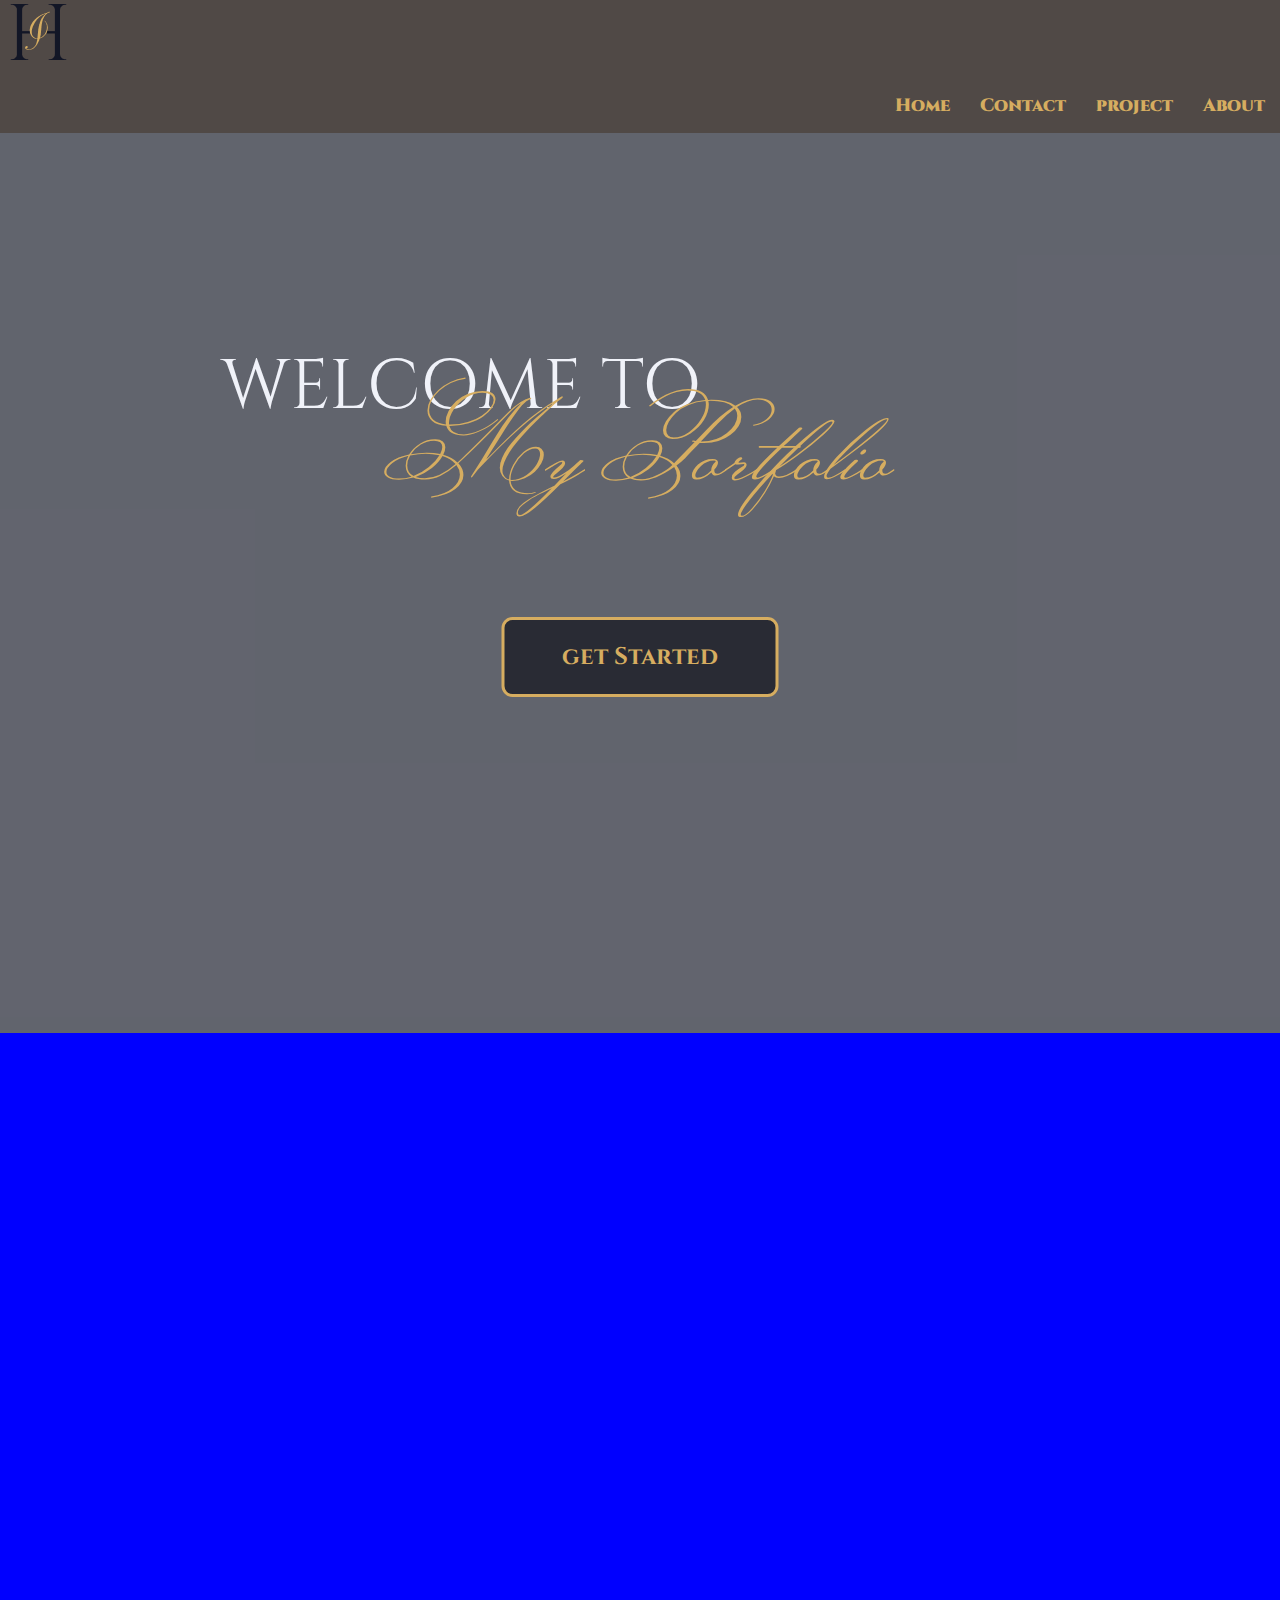
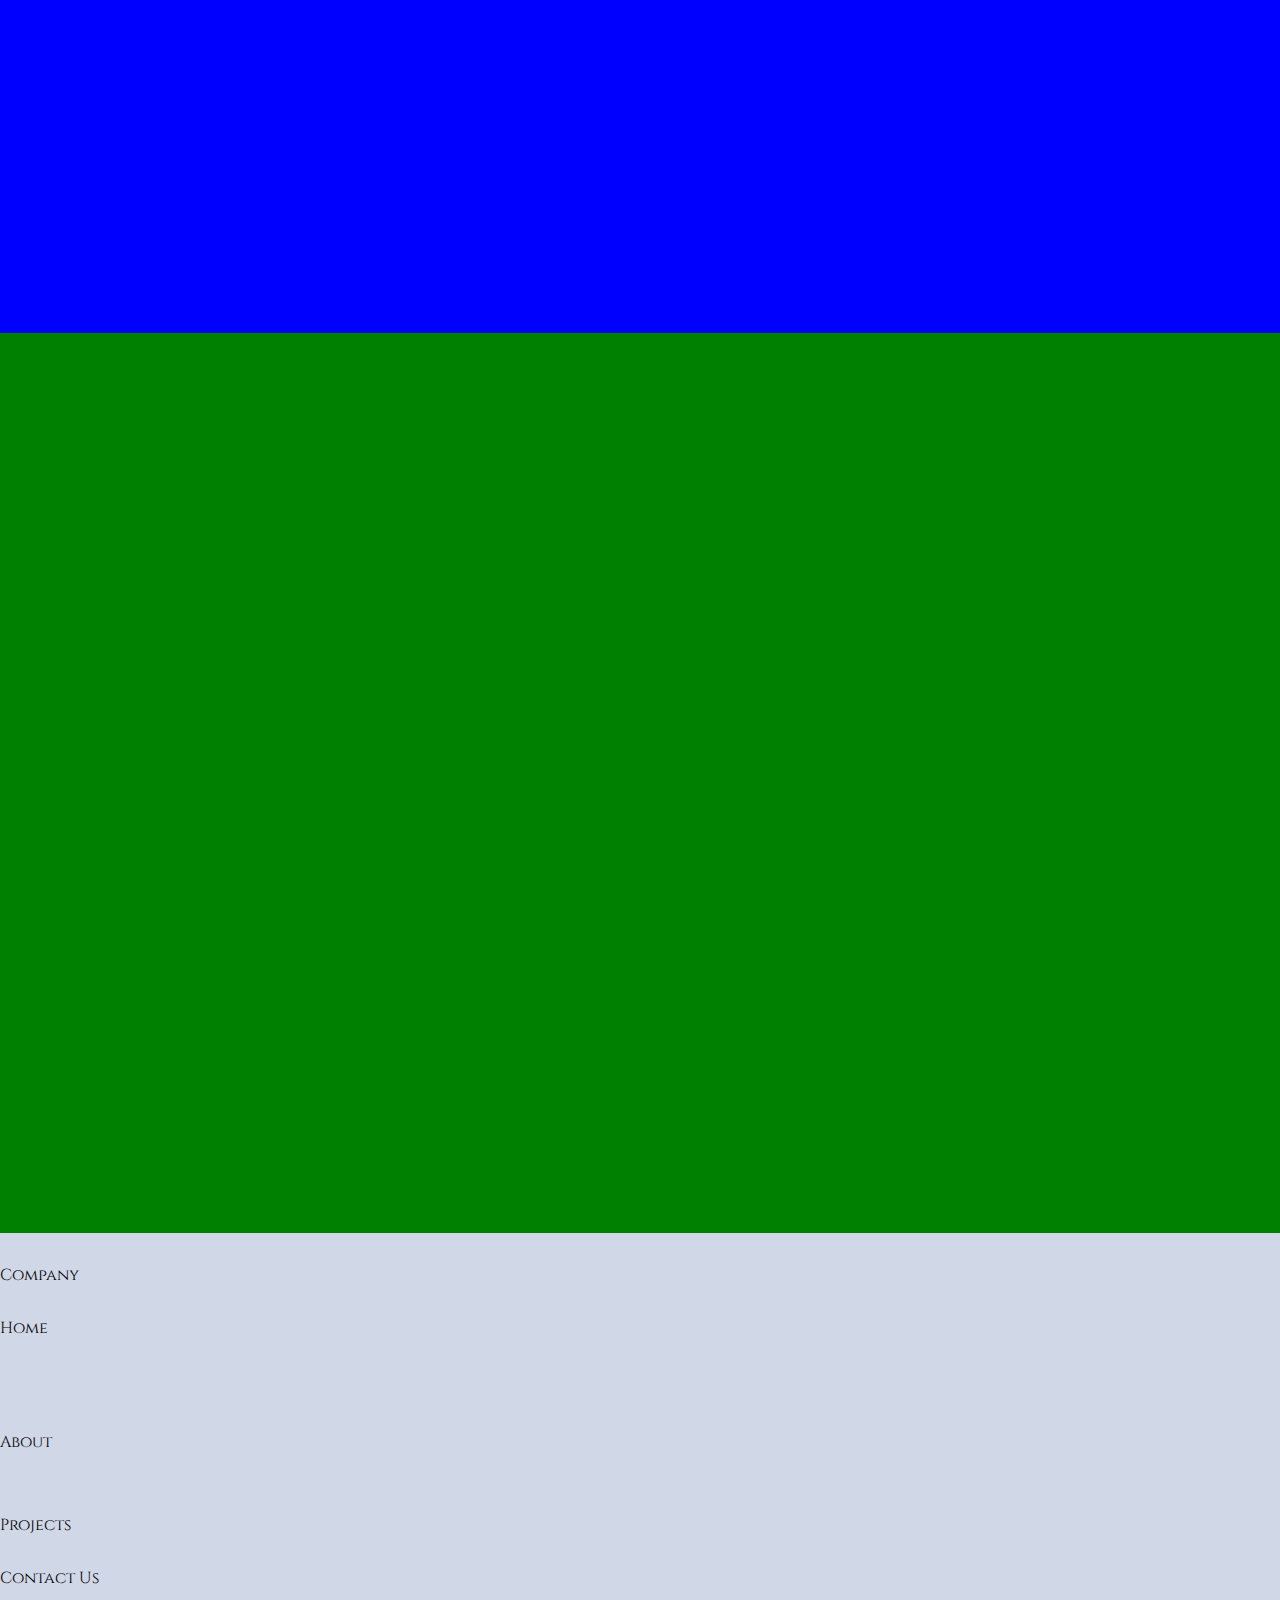
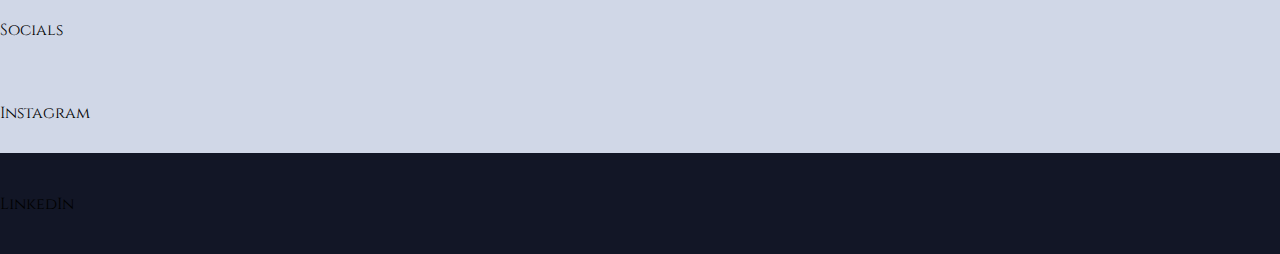
==== index.html @ 583f927a "background colours + company info added" ====
<!DOCTYPE html>
<html lang="en">
  <head>
    <meta charset="UTF-8" />
    <link rel="icon" type="images/x-icon" href="/LOGO.png" />
    <title>Portfolio</title>
    <link rel="preconnect" href="https://fonts.googleapis.com">
    <link rel="preconnect" href="https://fonts.gstatic.com" crossorigin>
    <link href="https://fonts.googleapis.com/css2?family=Archivo+Black&family=Cinzel:wght@400;600&family=Nabla&family=Rajdhani:wght@500&display=swap" rel="stylesheet">
    <link href="https://fonts.googleapis.com/css2?family=Archivo+Black&family=Cinzel:wght@400;600&family=Monsieur+La+Doulaise&family=Nabla&family=Rajdhani:wght@500&display=swap" rel="stylesheet">
    <link rel="stylesheet" href="style.css" />
  </head>
  <body>
    <div class="logo">
      <a href=""><img src="/LOGO.png" alt="LOGO"></a>
    </div>

    <nav class="navbar">
      <ul>
        <li><a href="about.html" class="link">About</a></li>
        <li><a href="project.html" class="link">project</a></li>
        <li><a href="contact.html" class="link">Contact</a></li>
        <li><a href="index.html" class="link">Home</a></li>
      </ul>
    </nav>
    
  
    <!--class="backgroundIMG"-->
    <div class="page">
      <!--<img src="https://i.pinimg.com/564x/cb/66/8e/cb668e42e0da16e478cbb9445ea0e97b.jpg" alt="floral">-->
      <div class="welcomeTo">WELCOME TO</div>
      <div class="myPortfolio">My Portfolio</div>
    </div>
    <div>
      <a href="contact.html">
        <button id="button">get Started</button>
      </a>
    </div>

    <div class="colorful-section first">

    </div>
    <div class="colorful-section blue">

    </div>
    <div class="colorful-section green">

    </div>


    <div class="colorful-section company">
      <p class="companyInfo">Company</p>
      <p class="home">Home</p>
      <p class="about"> About</p>
      <p class="projects"> Projects</p>
      <p class="contactUs">Contact Us</p>

      <p class="socials">Socials</p>
      <p class="instagram">Instagram</p>
      <p class="linkedin">LinkedIn</p>
    </div>








    <!--
    <header class="header"> 
      <a href=""><img src="/LOGO.png" alt="LOGO"></a>
      <nav class="navBar">
        <a href="index.html" class="link">Home</a>
        <a href="about.html" class="link">About</a>
        <a href="project.html" class="link">project</a>
        <a href="contact.html" class="link">Contact</a>
      </nav>
    </header>-->
  </body>
</html>
---- style.css ----
* {
  margin: 0;
  padding: 0;
  font-family: 'Cinzel', serif, 'Rajdhani', sans-serif;
  box-sizing: border-box;
}

body {
  background-color: #121626;
  color: #D6AD60;
  margin: 0;
}

main {
  margin-left: 20px;
  margin-right: 20px;
}

.backgroundIMG img {
  opacity: 22%;
  width: 1800px;
  height: 999px;
  background-attachment: fixed;
  background-position: center;
  display: flex;
  justify-content: center;
  /*border: 5px solid;*/
  position: absolute;
  top: 50%;
  left: 50%;
  transform: translate(-50%, -50%);
  padding: 7px;
  text-align: center;
  color: white;
}

.welcomeTo {
  color: #f0f2f9;
  position: absolute;
  top: 43%;
  left: 36%;
  transform: translate(-50%, -50%);
  font-size: 70px;
  display: flex;
  justify-content: center;
  position: absolute;
}

.myPortfolio {
  position: absolute;
  display: flex;
  justify-content: center;
  position: absolute;
  top: 50%;
  left: 50%;
  transform: translate(-50%, -50%);
  font-family: 'Monsieur La Doulaise', serif;
  font-size: 100px;
}

.header {
  position: fixed;
  top: 0;
  left: 0;
  width: 100%;
  padding: 20px 100px;
  background-color: #504946;
  display: flex;
  justify-content: space-between;
  align-items: center;
}

.logo {
  color: rgb(113, 113, 140);
  text-decoration: none;
  background-color: #504946;
}

.navbar ul {
  list-style-type: none;
  padding: 0px;
  margin: 0px;
  overflow: hidden;
  background-color: #504946;
}

.navbar a {
  color: #D6AD60;
  text-decoration: none;
  padding: 15px;
  display: block;
  text-align: center;
}

.navbar a:hover {
  color: #946b1f;
}

.navbar li {
  float: right;
  font-weight: 900;
  font-size: large;
}


button {
  color: #D6AD60;
  background-color: #292b34;
  border: 3px solid #D6AD60;
  border-radius: 11px;
  position: absolute;
  width: 277px;
  height: 80px;
  top: 73%;
  left: 50%;
  gap: 10px;
  transform: translate(-50%, -50%);
  padding: 10px;
  text-align: center;
  align-items: center;
  text-decoration: none;
  display: inline-block;
  padding: 13px 23px;
  cursor: pointer;
  flex-shrink: 0;
  font-size: x-large;
  font-weight: bold;
}

/*
button {
  display: flex;
  width: 277px;
  height: 80px;
  justify-content: center;
  align-items: center;
  gap: 10px;
  flex-shrink: 0;

}*/


button:hover {
  background-color: #121626;
}

button:active {
  box-shadow: 0 4px rgb(210, 206, 198);

  transform: translateY(2px);
}



.colorful-section {
  height: 100vh;
  /* 100% of the specified viewport height */
  width: 100%;
  /*transition: background-color 0.5s;*/
}

.first {
  background: rgba(217, 217, 217, 0.40);
}

.blue {
  background-color: blue;
}

.green {
  background-color: green;
}

.company {
  background-color: #D0D7E7;
  color: #000;
  height: 520px;
  flex-shrink: 0;
}

.companyInfo {
  display: flex;
  width: 244px;
  height: 83.778px;
  flex-direction: column;
  justify-content: center;
  flex-shrink: 0;
}

.home {
  display: flex;
  width: 169px;
  height: 83px;
  flex-direction: column;
  justify-content: right;
  flex-shrink: 0;
}


.about {
  display: flex;
  width: 127px;
  height: 83.778px;
  flex-direction: column;
  justify-content: center;
  flex-shrink: 0;
}

.projects {
  display: flex;
  width: 168px;
  height: 83px;
  flex-direction: column;
  justify-content: center;
  flex-shrink: 0;
}

.contactus {
  display: flex;
  width: 196px;
  height: 83px;
  flex-direction: column;
  justify-content: center;
  flex-shrink: 0;
}

.socials {
  display: flex;
  width: 244px;
  height: 83px;
  flex-direction: column;
  justify-content: center;
  flex-shrink: 0;
}

.instagram {
  display: flex;
  width: 198px;
  height: 83px;
  flex-direction: column;
  justify-content: center;
  flex-shrink: 0;
}

.linkedin {
  display: flex;
  width: 144px;
  height: 99px;
  flex-direction: column;
  justify-content: center;
  flex-shrink: 0;
}


/*
.navBar {
  padding: 0px;
  margin: 0px;
}

.navBar a {
  position: relative;
  font-size: 19px;
  color: #D6AD60;
  font-weight: 100;
  text-decoration: none;
  margin-left: 55px;
}

.navBar a::before {
  content: '';
  position: absolute;
  top: 100%;
  left: 0;
  width: 0%;
  height: 1.5px;
  background: #1A1423;
  transition: 0.5s;
}

.navBar a:hover::before {
  width: 100%;
}

.navBar::after {
  color: darkred;
}*/
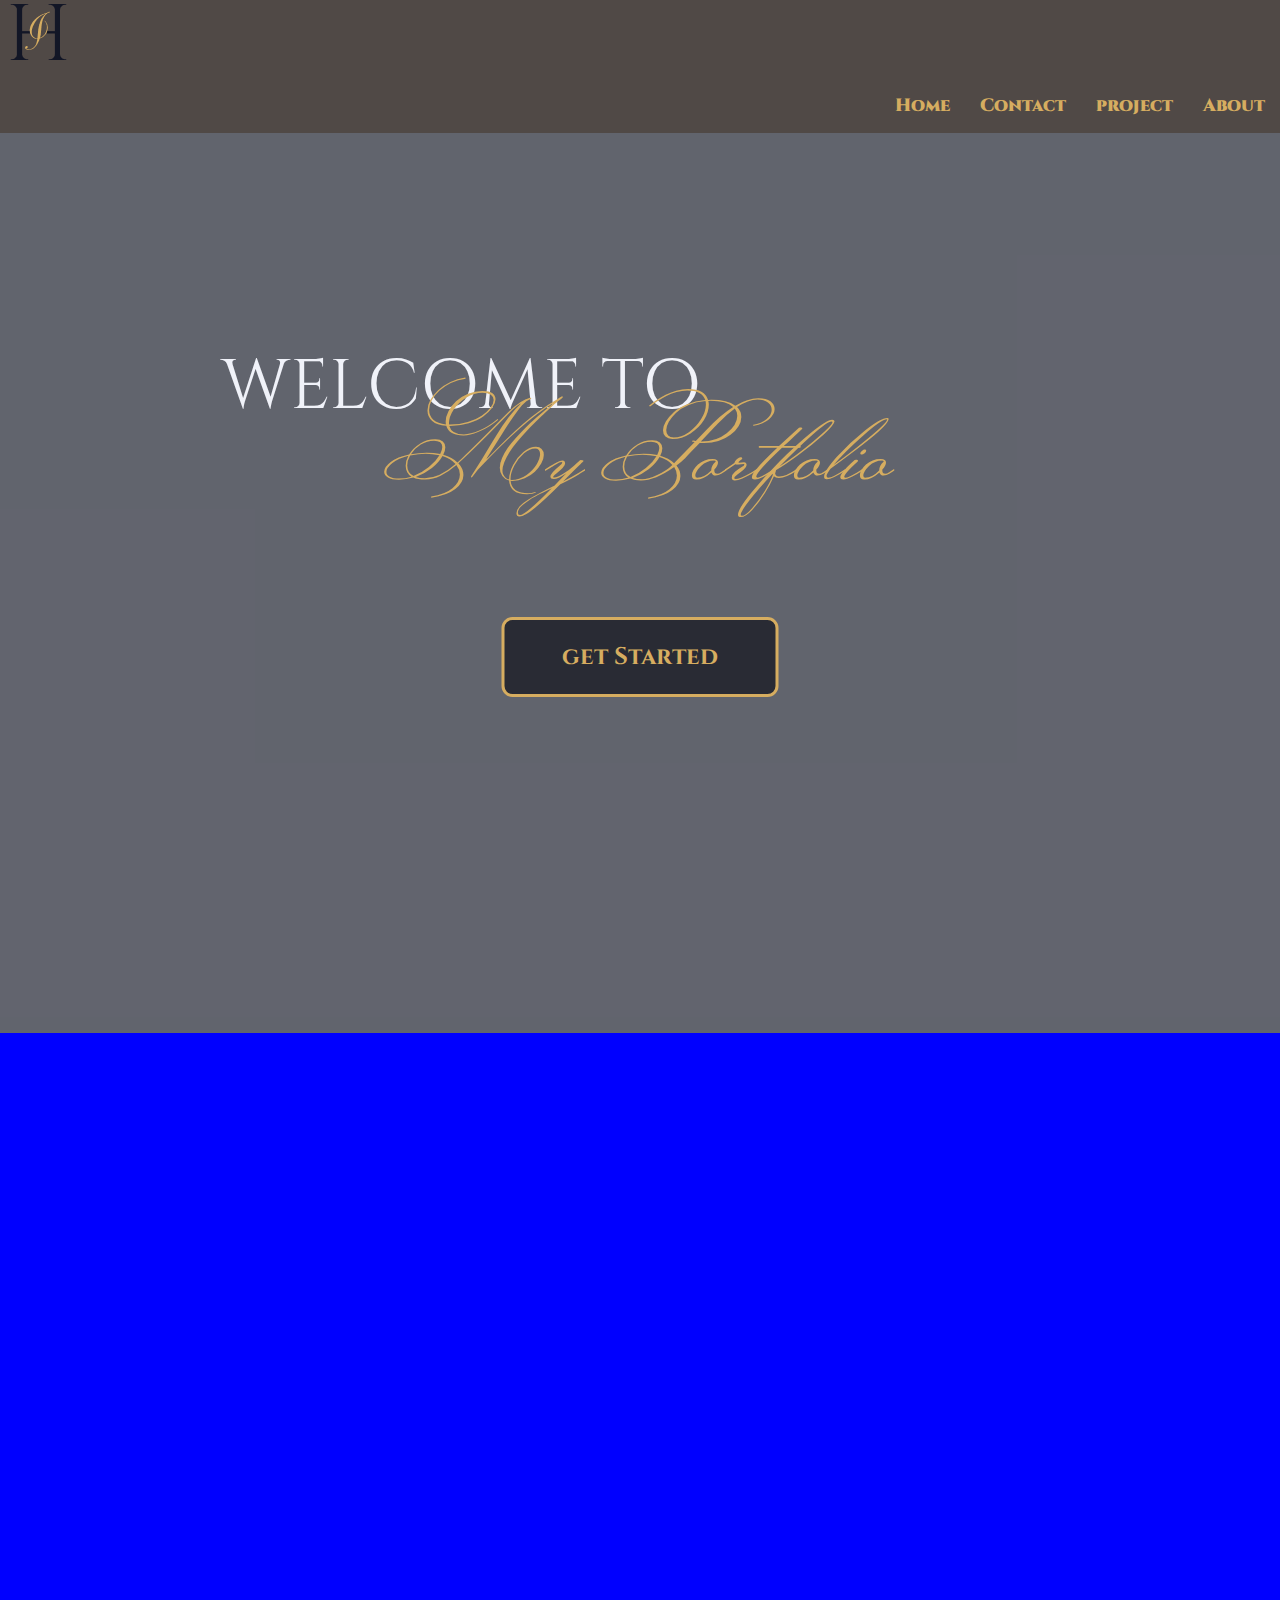
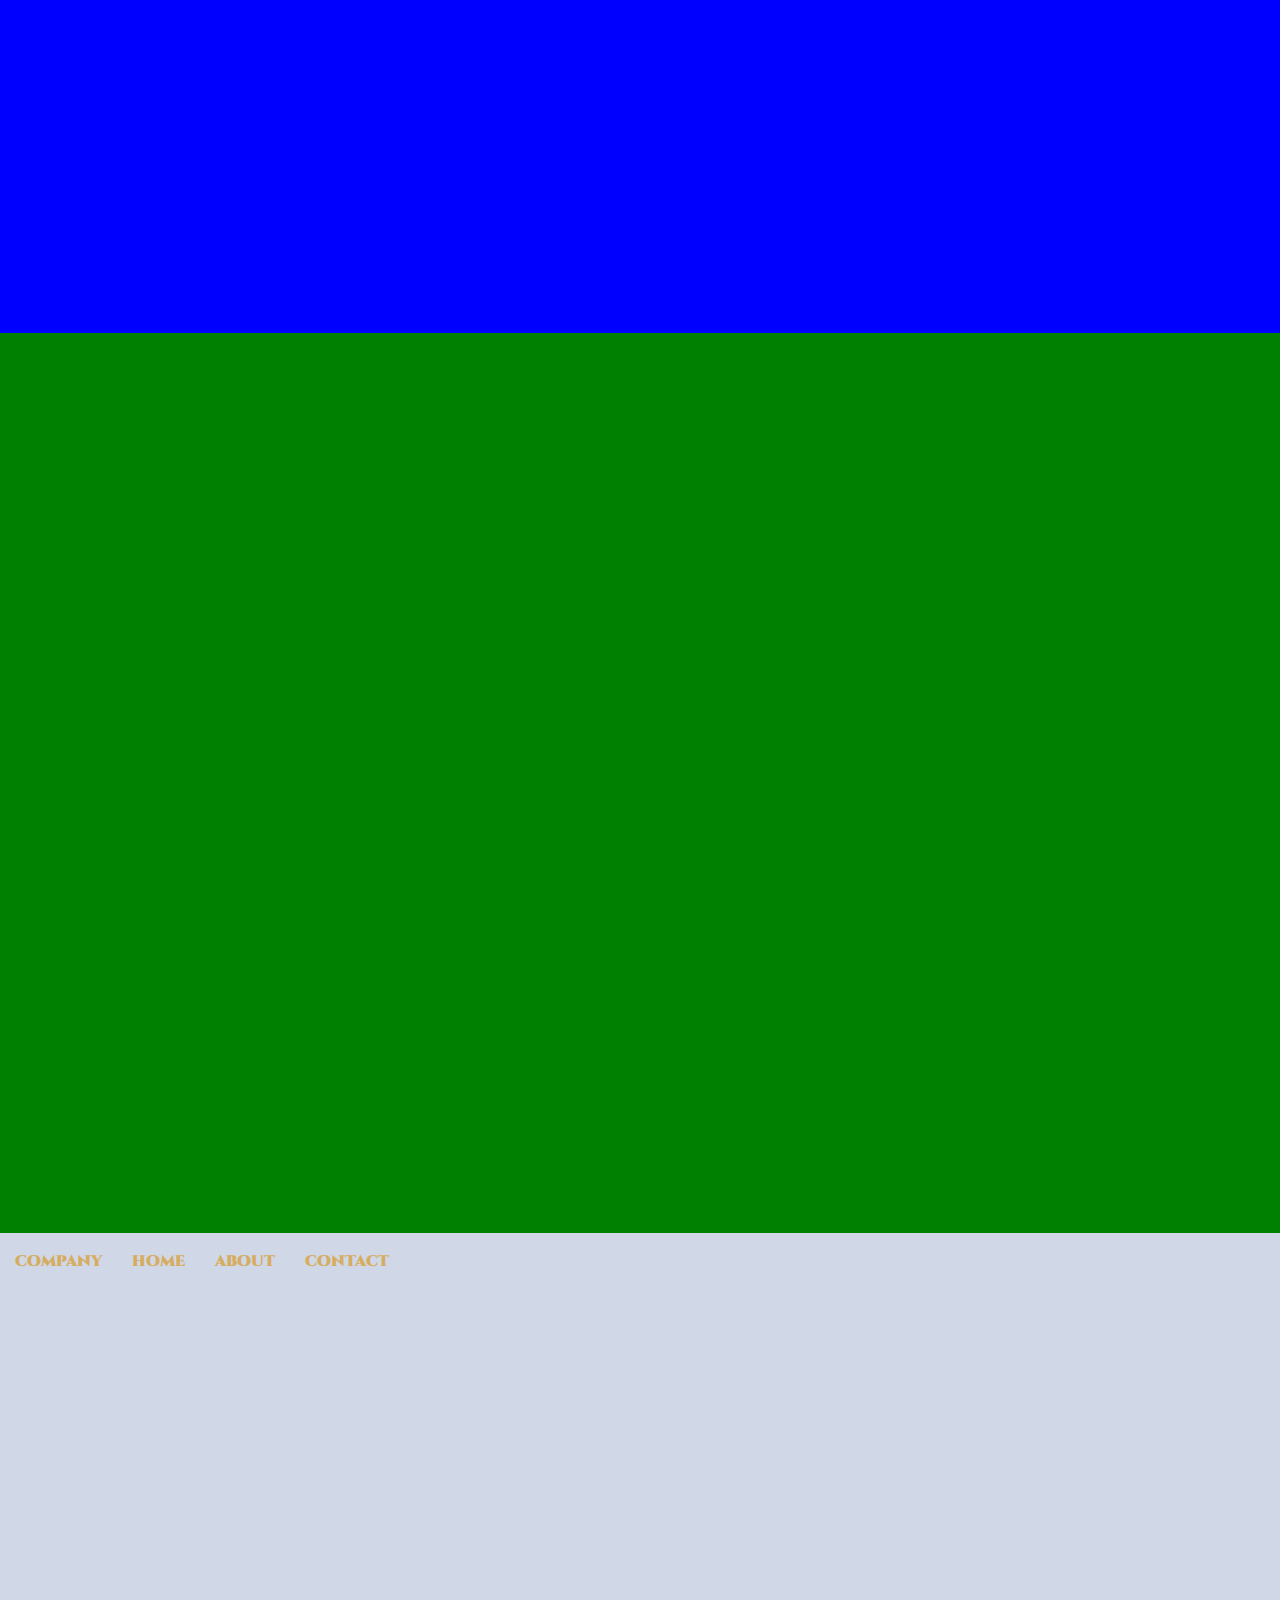
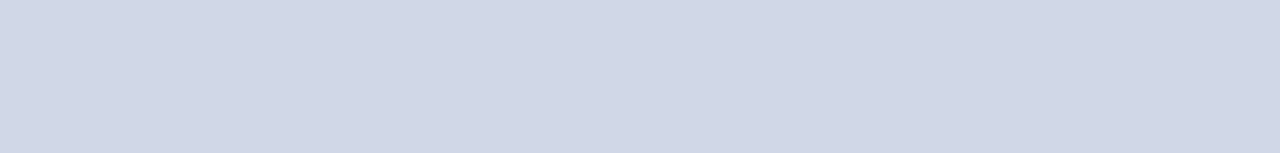
==== commit f339e09b: "navigation bar for the website" ====
--- a/index.html
+++ b/index.html
@@ -47,8 +47,8 @@
 
     </div>
 
-
     <div class="colorful-section company">
+      <!--
       <p class="companyInfo">Company</p>
       <p class="home">Home</p>
       <p class="about"> About</p>
@@ -58,10 +58,18 @@
       <p class="socials">Socials</p>
       <p class="instagram">Instagram</p>
       <p class="linkedin">LinkedIn</p>
-    </div>
-
-
-
+      </div>-->
+      <nav class="companynav">
+        <ul>
+          <li><a href="about.html" class="link">company</a></li>
+          <li><a href="project.html" class="link">home</a></li>
+          <li><a href="contact.html" class="link">about</a></li>
+          <li><a href="index.html" class="link">contact</a></li>
+        </ul>
+       
+    
+      </nav>
+      
 
 
 
--- a/style.css
+++ b/style.css
@@ -11,10 +11,6 @@
   margin: 0;
 }
 
-main {
-  margin-left: 20px;
-  margin-right: 20px;
-}
 
 .backgroundIMG img {
   opacity: 22%;
@@ -127,6 +123,23 @@
   font-weight: bold;
 }
 
+.companynav a {
+  color: #D6AD60;
+  text-decoration: none;
+  padding: 15px;
+  display: block;
+  text-align: left;
+}
+
+.companynav li {
+  float: left;
+  font-weight: 900;
+  font-size: large;
+}
+
+
+
+
 /*
 button {
   display: flex;
@@ -150,13 +163,17 @@
   transform: translateY(2px);
 }
 
-
+.colorful-section li {
+  display: flex;
+  justify-content: row;
+}
 
 .colorful-section {
   height: 100vh;
   /* 100% of the specified viewport height */
   width: 100%;
   /*transition: background-color 0.5s;*/
+
 }
 
 .first {
@@ -201,43 +218,43 @@
   display: flex;
   width: 127px;
   height: 83.778px;
+  flex-direction: row;
+  justify-content: center;
+  flex-shrink: 0;
+}
+
+.projects {
+  display: flex;
+  width: 168px;
+  height: 83px;
+  flex-direction: row;
+  justify-content: center;
+  flex-shrink: 0;
+}
+
+.contactus {
+  display: flex;
+  width: 196px;
+  height: 83px;
+  flex-direction: row;
+  justify-content: center;
+  flex-shrink: 0;
+}
+
+.socials {
+  display: flex;
+  width: 244px;
+  height: 83px;
   flex-direction: column;
   justify-content: center;
   flex-shrink: 0;
 }
 
-.projects {
-  display: flex;
-  width: 168px;
-  height: 83px;
-  flex-direction: column;
-  justify-content: center;
-  flex-shrink: 0;
-}
-
-.contactus {
-  display: flex;
-  width: 196px;
-  height: 83px;
-  flex-direction: column;
-  justify-content: center;
-  flex-shrink: 0;
-}
-
-.socials {
-  display: flex;
-  width: 244px;
-  height: 83px;
-  flex-direction: column;
-  justify-content: center;
-  flex-shrink: 0;
-}
-
 .instagram {
   display: flex;
   width: 198px;
   height: 83px;
-  flex-direction: column;
+  flex-direction: row;
   justify-content: center;
   flex-shrink: 0;
 }
@@ -246,7 +263,7 @@
   display: flex;
   width: 144px;
   height: 99px;
-  flex-direction: column;
+  flex-direction: row;
   justify-content: center;
   flex-shrink: 0;
 }
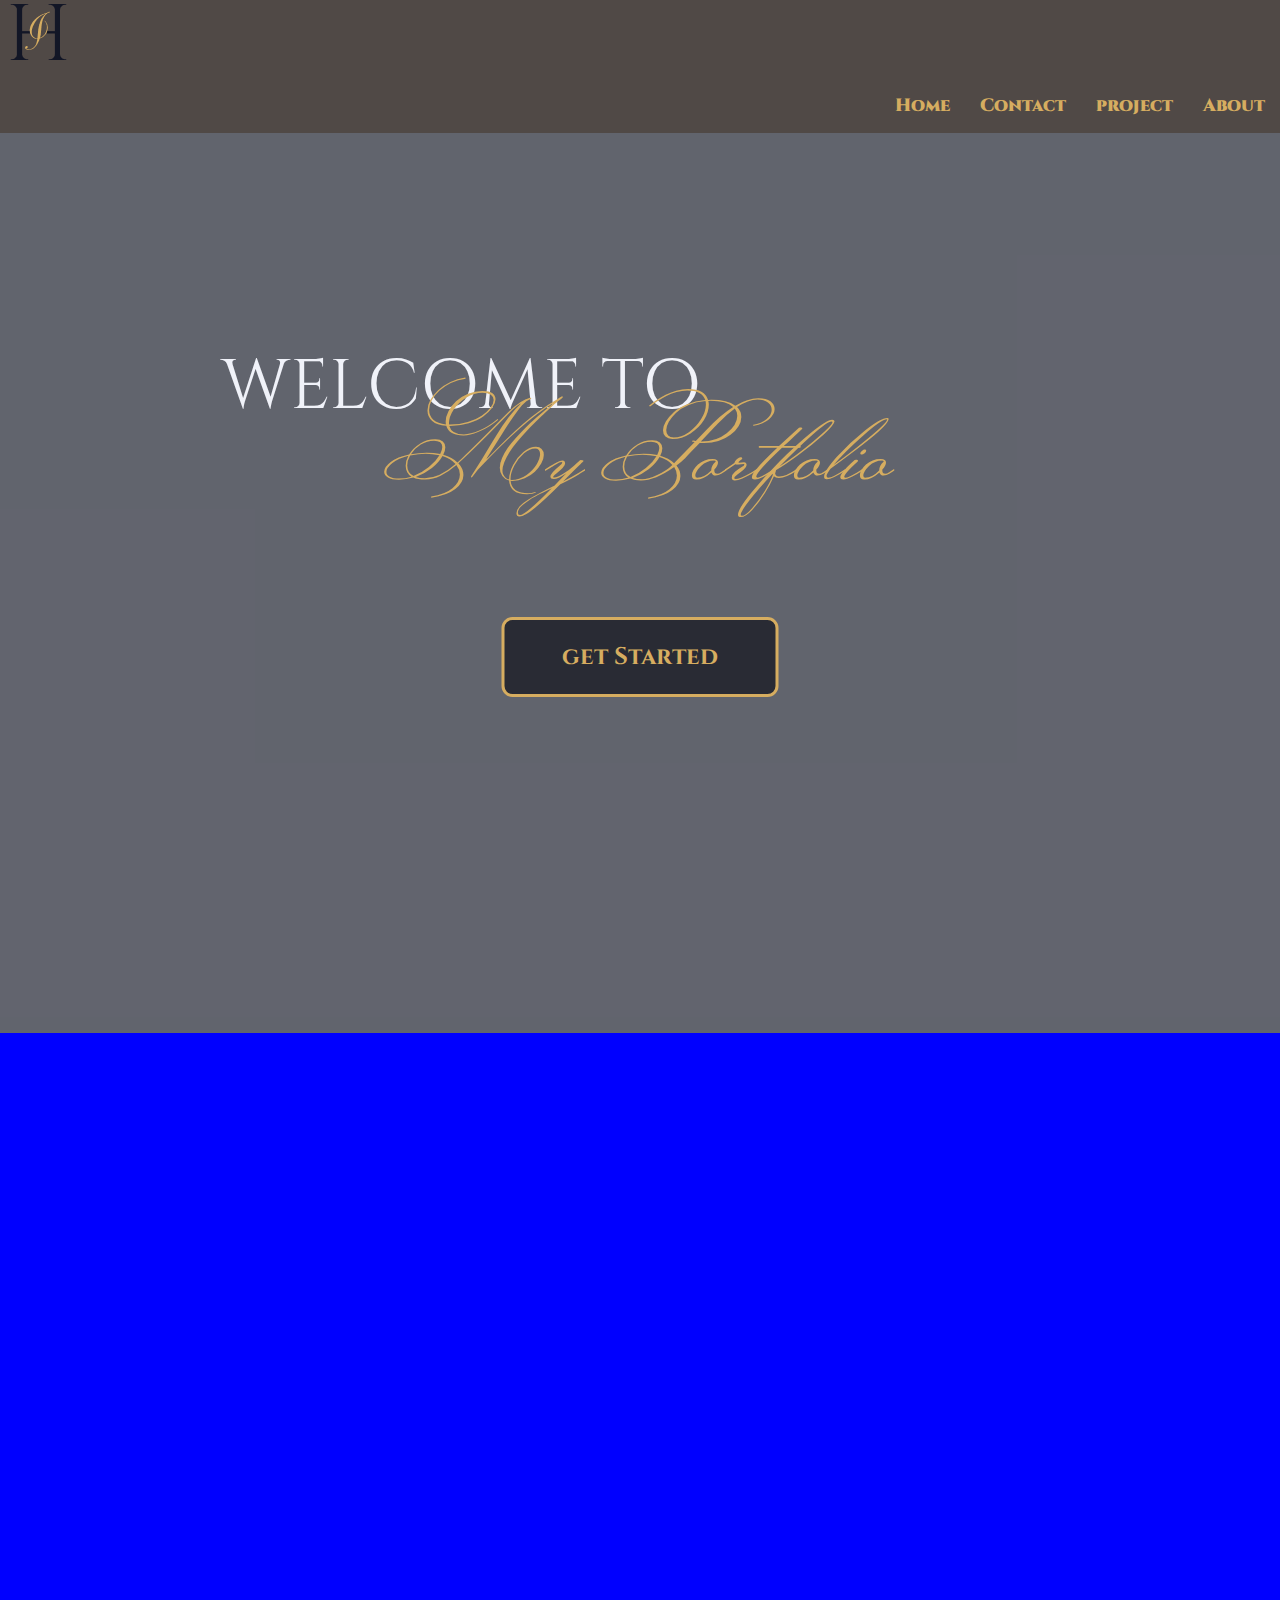
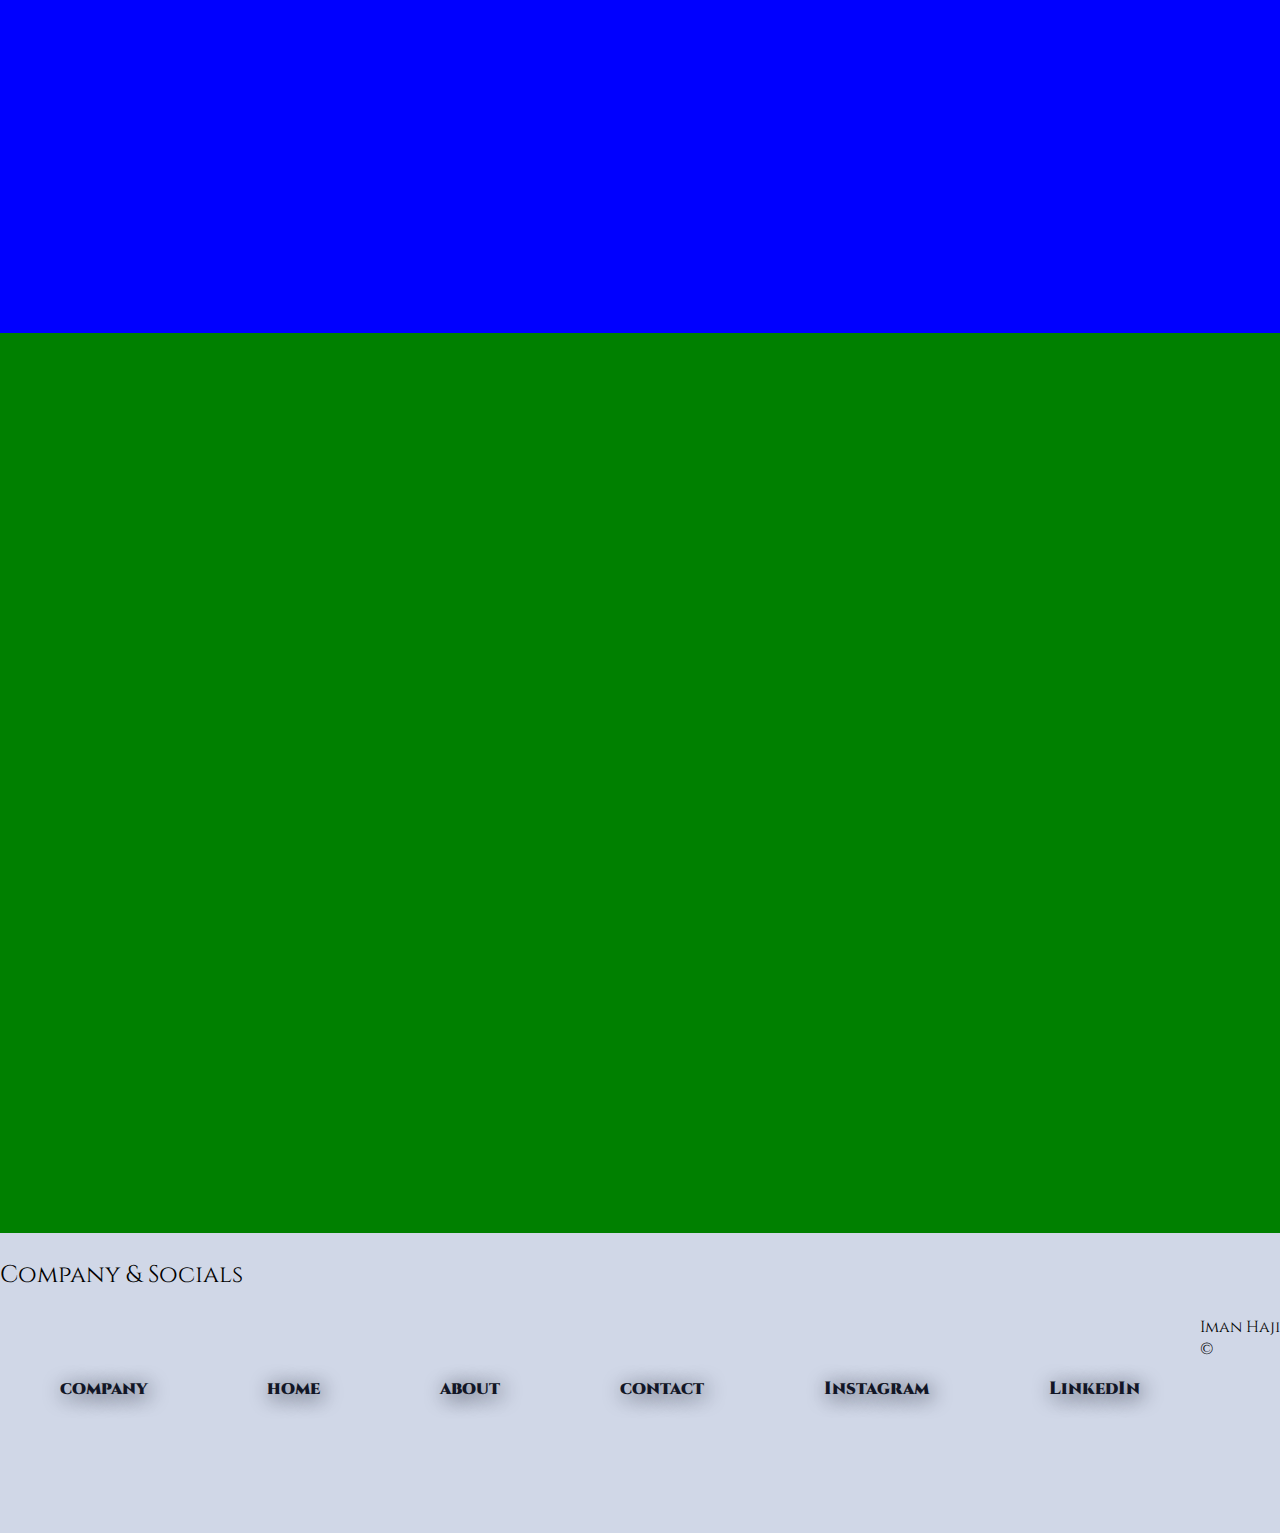
==== commit 8681cb02: "trademark added" ====
--- a/index.html
+++ b/index.html
@@ -59,31 +59,33 @@
       <p class="instagram">Instagram</p>
       <p class="linkedin">LinkedIn</p>
       </div>-->
+
+      <div class="companyInfo">
+        <p>Company & Socials</p>
+      </div>
+
       <nav class="companynav">
         <ul>
           <li><a href="about.html" class="link">company</a></li>
-          <li><a href="project.html" class="link">home</a></li>
-          <li><a href="contact.html" class="link">about</a></li>
-          <li><a href="index.html" class="link">contact</a></li>
-        </ul>
-       
-    
+          <li><a href="index.html" class="link">home</a></li>
+          <li><a href="about.html" class="link">about</a></li>
+          <li><a href="contact.html" class="link">contact</a></li>
+          <li><a href="https://www.instagram.com/" class="link">Instagram</a></li>
+          <li><a href="https://www.linkedin.com/home" class="link">LinkedIn</a></li>
+        </ul>    
       </nav>
-      
 
+      <div class="trademark">
+        <p>Iman Haji ©</p>
+      </div>
+  <!--
+      <nav class="socialsnav">
+        <ul>
+          <li><a href="https://www.instagram.com/" class="link">Instagram</a></li>
+          <li><a href="project.html" class="link">LinkedIn</a></li>
+        </ul>    
+      </nav>-->
+    </div>
 
-
-
-
-    <!--
-    <header class="header"> 
-      <a href=""><img src="/LOGO.png" alt="LOGO"></a>
-      <nav class="navBar">
-        <a href="index.html" class="link">Home</a>
-        <a href="about.html" class="link">About</a>
-        <a href="project.html" class="link">project</a>
-        <a href="contact.html" class="link">Contact</a>
-      </nav>
-    </header>-->
   </body>
 </html>--- a/style.css
+++ b/style.css
@@ -89,7 +89,7 @@
 }
 
 .navbar a:hover {
-  color: #946b1f;
+  color: #f4e0bb;
 }
 
 .navbar li {
@@ -98,6 +98,140 @@
   font-size: large;
 }
 
+
+.colorful-section li {
+  display: flex;
+  justify-content: row;
+}
+
+.colorful-section {
+  height: 100vh;
+  /* 100% of the specified viewport height */
+  width: 100%;
+  /*transition: background-color 0.5s;*/
+
+}
+
+.first {
+  background: rgba(217, 217, 217, 0.40);
+}
+
+.blue {
+  background-color: blue;
+}
+
+.green {
+  background-color: green;
+}
+
+.company {
+  background-color: #D0D7E7;
+  color: #000;
+  height: 300px;
+  flex-shrink: 0;
+}
+
+.companynav a {
+  color: #121626;
+  text-decoration: none;
+  padding: 30px;
+  display: block;
+  text-align: left;
+  margin: 30px;
+  line-break: normal;
+  text-shadow: 3px 3px 20px #121626;
+}
+
+.companynav li {
+  float: left;
+  font-weight: 900;
+  font-size: large;
+  cursor: pointer;
+}
+
+
+.companynav a:hover {
+  color: #f4e0bb;
+}
+
+.companyInfo {
+  display: flex;
+  width: 244px;
+  height: 83px;
+  font-size: x-large;
+  flex-direction: column;
+  justify-content: center;
+  flex-shrink: 0;
+}
+
+/*
+.companyInfo::after {
+  content: "\a";
+  white-space: pre;
+}*/
+
+.home {
+  display: flex;
+  width: 169px;
+  height: 83px;
+  flex-direction: column;
+  justify-content: right;
+  flex-shrink: 0;
+}
+
+.about {
+  display: flex;
+  width: 127px;
+  height: 83.778px;
+  flex-direction: row;
+  justify-content: center;
+  flex-shrink: 0;
+}
+
+.projects {
+  display: flex;
+  width: 168px;
+  height: 83px;
+  flex-direction: row;
+  justify-content: center;
+  flex-shrink: 0;
+}
+
+.contactus {
+  display: flex;
+  width: 196px;
+  height: 83px;
+  flex-direction: row;
+  justify-content: center;
+  flex-shrink: 0;
+}
+
+.socials {
+  display: flex;
+  width: 244px;
+  height: 83px;
+  flex-direction: column;
+  justify-content: center;
+  flex-shrink: 0;
+}
+
+.instagram {
+  display: flex;
+  width: 198px;
+  height: 83px;
+  flex-direction: row;
+  justify-content: center;
+  flex-shrink: 0;
+}
+
+.linkedin {
+  display: flex;
+  width: 144px;
+  height: 99px;
+  flex-direction: row;
+  justify-content: center;
+  flex-shrink: 0;
+}
 
 button {
   color: #D6AD60;
@@ -111,7 +245,6 @@
   left: 50%;
   gap: 10px;
   transform: translate(-50%, -50%);
-  padding: 10px;
   text-align: center;
   align-items: center;
   text-decoration: none;
@@ -123,151 +256,17 @@
   font-weight: bold;
 }
 
-.companynav a {
-  color: #D6AD60;
-  text-decoration: none;
-  padding: 15px;
-  display: block;
-  text-align: left;
-}
-
-.companynav li {
-  float: left;
-  font-weight: 900;
-  font-size: large;
-}
-
-
-
-
-/*
-button {
-  display: flex;
-  width: 277px;
-  height: 80px;
-  justify-content: center;
-  align-items: center;
-  gap: 10px;
-  flex-shrink: 0;
-
-}*/
-
-
 button:hover {
   background-color: #121626;
-}
-
-button:active {
-  box-shadow: 0 4px rgb(210, 206, 198);
-
+  color: #f4e0bb;
+  border: 3px solid #f4e0bb;
+
+}
+
+/*button:active {
+  box-shadow: 0 7px rgb(210, 206, 198);
   transform: translateY(2px);
-}
-
-.colorful-section li {
-  display: flex;
-  justify-content: row;
-}
-
-.colorful-section {
-  height: 100vh;
-  /* 100% of the specified viewport height */
-  width: 100%;
-  /*transition: background-color 0.5s;*/
-
-}
-
-.first {
-  background: rgba(217, 217, 217, 0.40);
-}
-
-.blue {
-  background-color: blue;
-}
-
-.green {
-  background-color: green;
-}
-
-.company {
-  background-color: #D0D7E7;
-  color: #000;
-  height: 520px;
-  flex-shrink: 0;
-}
-
-.companyInfo {
-  display: flex;
-  width: 244px;
-  height: 83.778px;
-  flex-direction: column;
-  justify-content: center;
-  flex-shrink: 0;
-}
-
-.home {
-  display: flex;
-  width: 169px;
-  height: 83px;
-  flex-direction: column;
-  justify-content: right;
-  flex-shrink: 0;
-}
-
-
-.about {
-  display: flex;
-  width: 127px;
-  height: 83.778px;
-  flex-direction: row;
-  justify-content: center;
-  flex-shrink: 0;
-}
-
-.projects {
-  display: flex;
-  width: 168px;
-  height: 83px;
-  flex-direction: row;
-  justify-content: center;
-  flex-shrink: 0;
-}
-
-.contactus {
-  display: flex;
-  width: 196px;
-  height: 83px;
-  flex-direction: row;
-  justify-content: center;
-  flex-shrink: 0;
-}
-
-.socials {
-  display: flex;
-  width: 244px;
-  height: 83px;
-  flex-direction: column;
-  justify-content: center;
-  flex-shrink: 0;
-}
-
-.instagram {
-  display: flex;
-  width: 198px;
-  height: 83px;
-  flex-direction: row;
-  justify-content: center;
-  flex-shrink: 0;
-}
-
-.linkedin {
-  display: flex;
-  width: 144px;
-  height: 99px;
-  flex-direction: row;
-  justify-content: center;
-  flex-shrink: 0;
-}
-
+}*/
 
 /*
 .navBar {
@@ -301,4 +300,16 @@
 
 .navBar::after {
   color: darkred;
+}*/
+
+/*
+button {
+  display: flex;
+  width: 277px;
+  height: 80px;
+  justify-content: center;
+  align-items: center;
+  gap: 10px;
+  flex-shrink: 0;
+
 }*/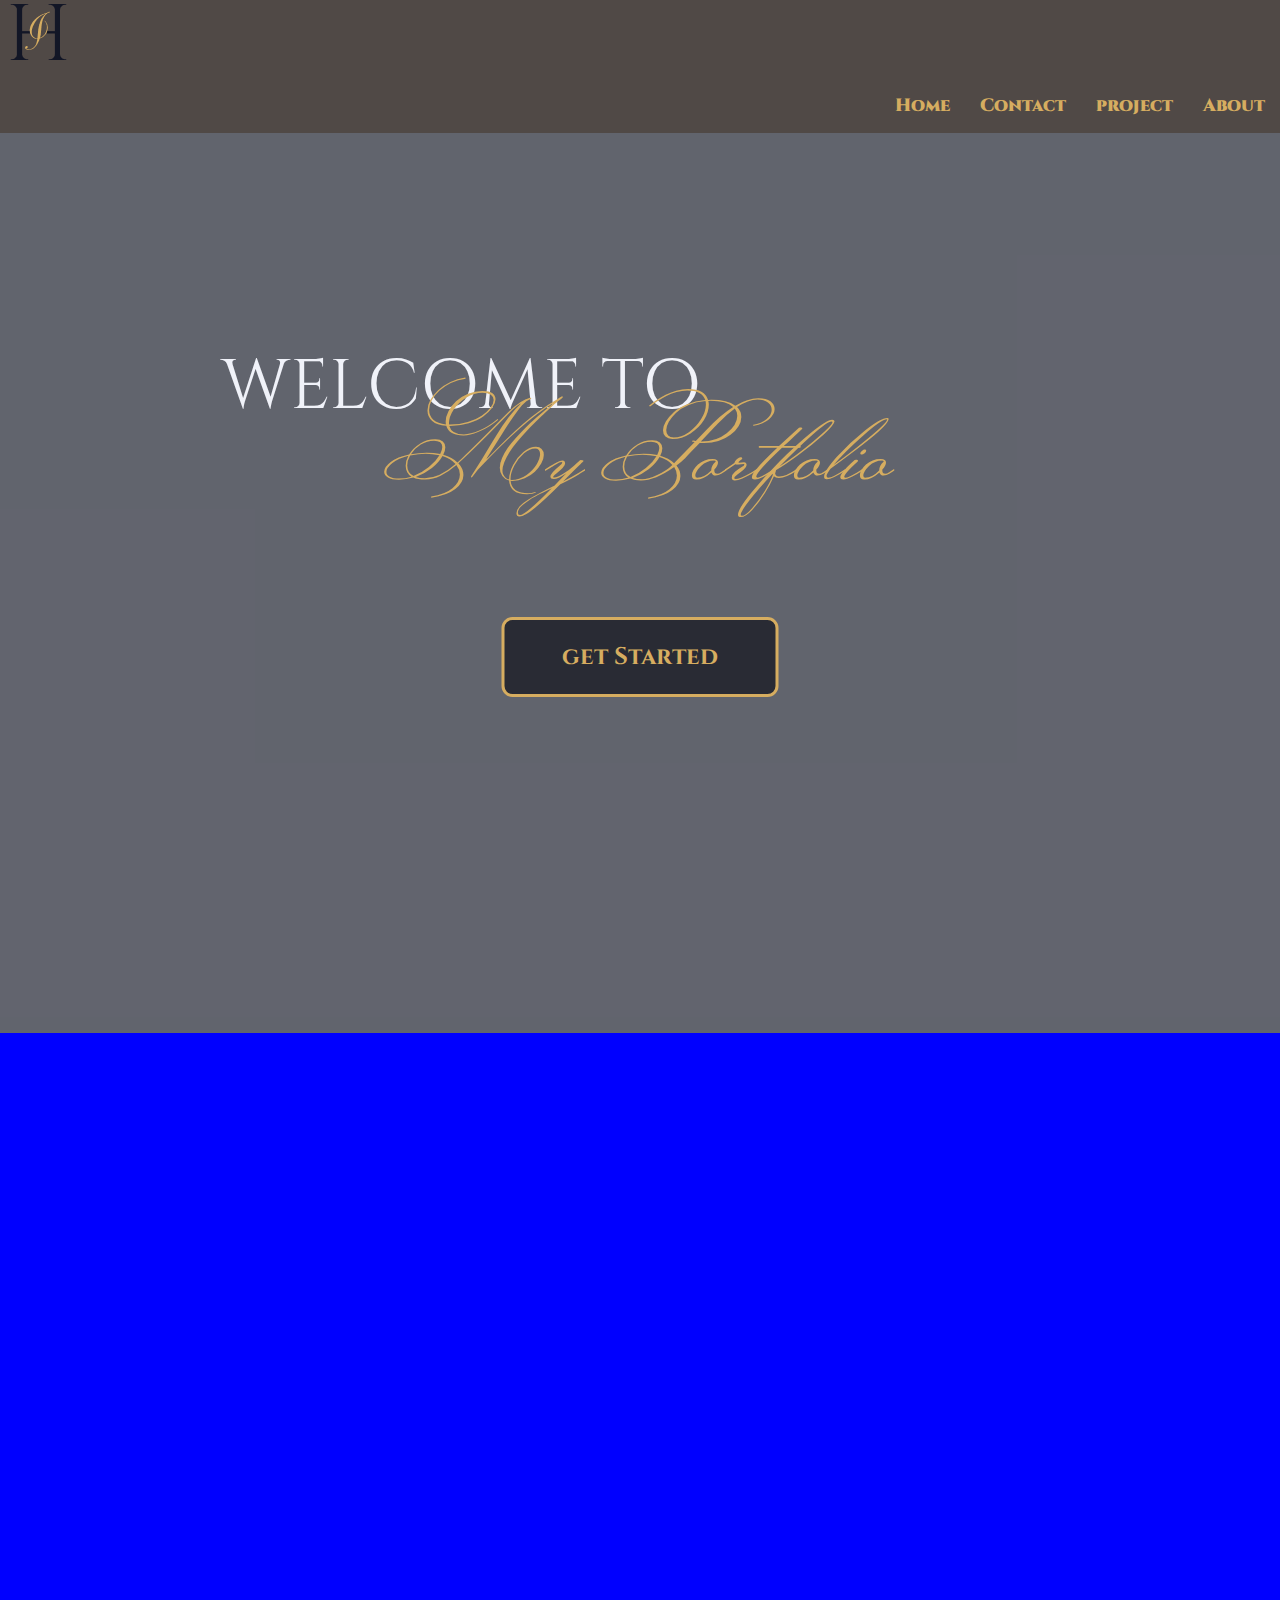
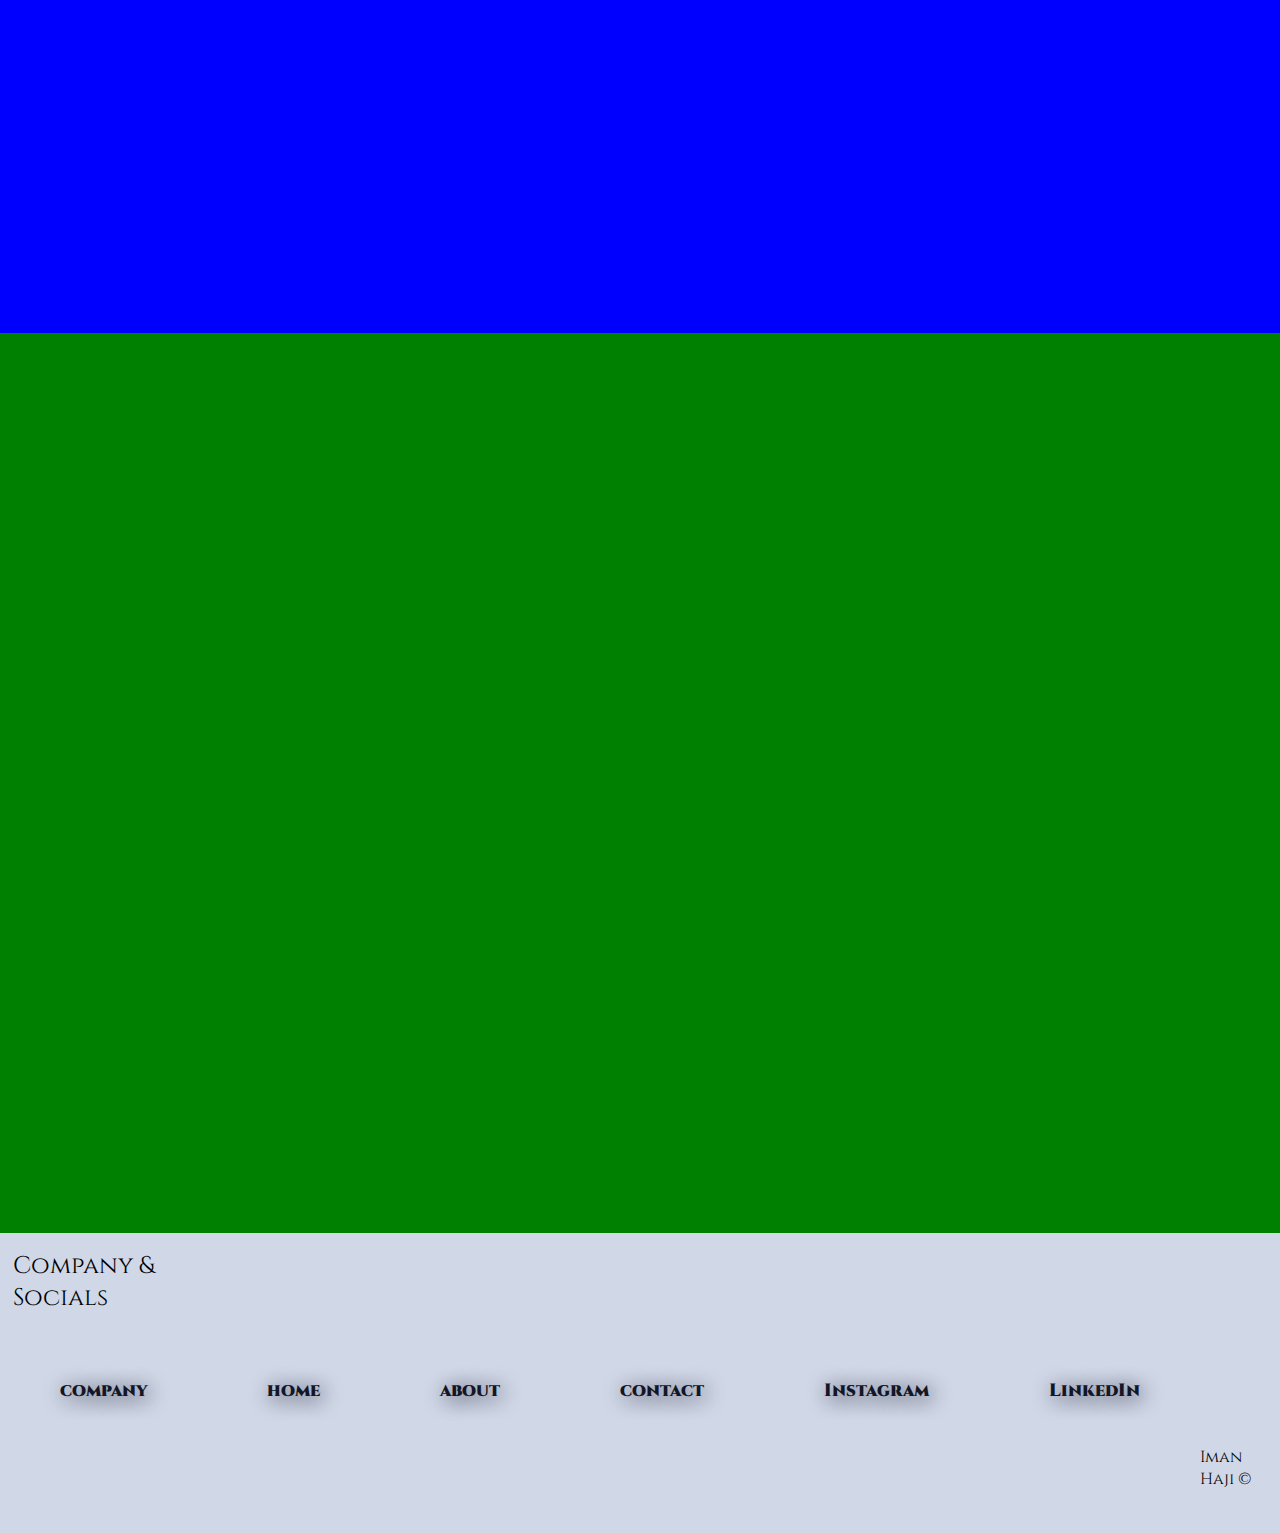
==== commit 4171174f: "terms and condition button" ====
--- a/index.html
+++ b/index.html
@@ -33,7 +33,7 @@
     </div>
     <div>
       <a href="contact.html">
-        <button id="button">get Started</button>
+        <button id="buttonStarted" class="buttonStarted">get Started</button>
       </a>
     </div>
 
--- a/style.css
+++ b/style.css
@@ -8,9 +8,10 @@
 body {
   background-color: #121626;
   color: #D6AD60;
-  margin: 0;
-}
-
+}
+
+
+/*            INDEX HTML           */
 
 .backgroundIMG img {
   opacity: 22%;
@@ -157,11 +158,13 @@
 .companyInfo {
   display: flex;
   width: 244px;
-  height: 83px;
+  height: 85px;
   font-size: x-large;
   flex-direction: column;
   justify-content: center;
   flex-shrink: 0;
+  padding-left: 1%;
+  padding-top: 1%;
 }
 
 /*
@@ -173,7 +176,7 @@
 .home {
   display: flex;
   width: 169px;
-  height: 83px;
+  height: 85px;
   flex-direction: column;
   justify-content: right;
   flex-shrink: 0;
@@ -182,7 +185,7 @@
 .about {
   display: flex;
   width: 127px;
-  height: 83.778px;
+  height: 85px;
   flex-direction: row;
   justify-content: center;
   flex-shrink: 0;
@@ -191,7 +194,7 @@
 .projects {
   display: flex;
   width: 168px;
-  height: 83px;
+  height: 85px;
   flex-direction: row;
   justify-content: center;
   flex-shrink: 0;
@@ -200,7 +203,7 @@
 .contactus {
   display: flex;
   width: 196px;
-  height: 83px;
+  height: 85px;
   flex-direction: row;
   justify-content: center;
   flex-shrink: 0;
@@ -209,7 +212,7 @@
 .socials {
   display: flex;
   width: 244px;
-  height: 83px;
+  height: 85px;
   flex-direction: column;
   justify-content: center;
   flex-shrink: 0;
@@ -218,7 +221,7 @@
 .instagram {
   display: flex;
   width: 198px;
-  height: 83px;
+  height: 85px;
   flex-direction: row;
   justify-content: center;
   flex-shrink: 0;
@@ -227,13 +230,13 @@
 .linkedin {
   display: flex;
   width: 144px;
-  height: 99px;
+  height: 85px;
   flex-direction: row;
   justify-content: center;
   flex-shrink: 0;
 }
 
-button {
+.buttonStarted {
   color: #D6AD60;
   background-color: #292b34;
   border: 3px solid #D6AD60;
@@ -260,8 +263,208 @@
   background-color: #121626;
   color: #f4e0bb;
   border: 3px solid #f4e0bb;
-
-}
+}
+
+.trademark {
+  display: flex;
+  align-items: center;
+  justify-content: right;
+  padding-top: 10%;
+  padding-bottom: 2%;
+  padding-right: 2%;
+
+}
+
+
+/*            ABOUT HTML           */
+
+.userInquiry {
+  display: flex;
+  align-items: center;
+  justify-content: center;
+  text-align: center;
+}
+
+.workWithUs {
+  width: 648px;
+  height: 54px;
+  color: #FEFFFC;
+  font-size: 40px;
+  font-weight: 400;
+  letter-spacing: 4px;
+
+}
+
+/*
+.inquire {
+  width: 648px;
+  height: 40px;
+  color: #FEFFFC;
+  font-family: Cinzel;
+  font-size: 30px;
+  font-weight: 400;
+  letter-spacing: 3px;
+}*/
+
+/*      FORM      */
+
+.formmmmm {
+  max-width: 300px;
+  width: 100%;
+  margin: 0 auto;
+  position: relative;
+  padding: 100px;
+  align-items: center;
+  float: center;
+  margin-left: 30%;
+}
+
+.colorful-section-blue {
+  width: 1900px;
+  height: 10px;
+  color: #121626;
+}
+
+input[type=text] {
+  width: 465px;
+  padding: 12px;
+  border: 1px solid #ccc;
+  border-radius: 4px;
+  box-sizing: border-box;
+  margin-top: 1rem;
+  margin-bottom: 16px;
+
+
+  /*
+  width: 465px;
+  height: 56px;
+  flex-shrink: 0;
+  border-radius: 11px;
+  background: #504946;*/
+}
+
+textarea {
+  color: rgb(7, 6, 6);
+  padding: 12px 20px;
+  border: none;
+  border-radius: 4px;
+  width: 465px;
+  height: 126px;
+  margin-top: 1rem;
+  font-size: large;
+  font-style: normal;
+
+  /*width: 809px;
+  height: 290px;
+  flex-shrink: 0;
+  border-radius: 11px;
+  background: #504946;
+  font-style: normal;
+  color: #D0D7E7;
+  margin-left: 600px;
+  margin-top: 1px;
+  margin-right: 900px;*/
+}
+
+/*
+.termsAndConditions {
+  width: 523px;
+  display: flex;
+  height: 35px;
+  flex-direction: column;
+  justify-content: center;
+  flex-shrink: 0;
+  align-items: center;
+  text-align: left;
+  display: flex;
+}*/
+
+.termsAndConditions {
+  color: white;
+  width: 500px;
+}
+
+.TCP {
+  color: pink;
+  width: 500px;
+}
+
+
+.TCP p {
+  font-size: 25px;
+}
+
+.TCP a {
+  color: #cfc6db;
+}
+
+.TCP a:visited {
+  color: #D6AD60;
+}
+
+.TCP a:hover {
+  color: #8c703b;
+}
+
+.TCP a:active {
+  color: #f4e0bb;
+}
+
+
+
+
+.buttonSend {
+  color: #D6AD60;
+  background-color: #292b34;
+  border: 3px solid #D6AD60;
+  border-radius: 11px;
+  position: absolute;
+  width: 250px;
+  height: 70px;
+  text-align: center;
+  align-items: center;
+  text-decoration: none;
+  display: block;
+  padding: 13px 23px;
+  cursor: pointer;
+  flex-shrink: 0;
+  font-size: x-large;
+  font-weight: bold;
+  position: relative;
+  align-items: center;
+  float: center;
+  margin-left: 100%;
+  margin-top: 40px;
+
+}
+
+.centered {
+  margin: 0;
+  position: absolute;
+  top: 45%;
+  left: 190%;
+  -ms-transform: translate(-50%, -50%);
+  transform: translate(-50%, -50%);
+}
+
+/*            ABOUT HTML           */
+
+
+
+
+
+
+
+
+
+
+
+
+
+
+
+
+/*index html*/
 
 /*button:active {
   box-shadow: 0 7px rgb(210, 206, 198);
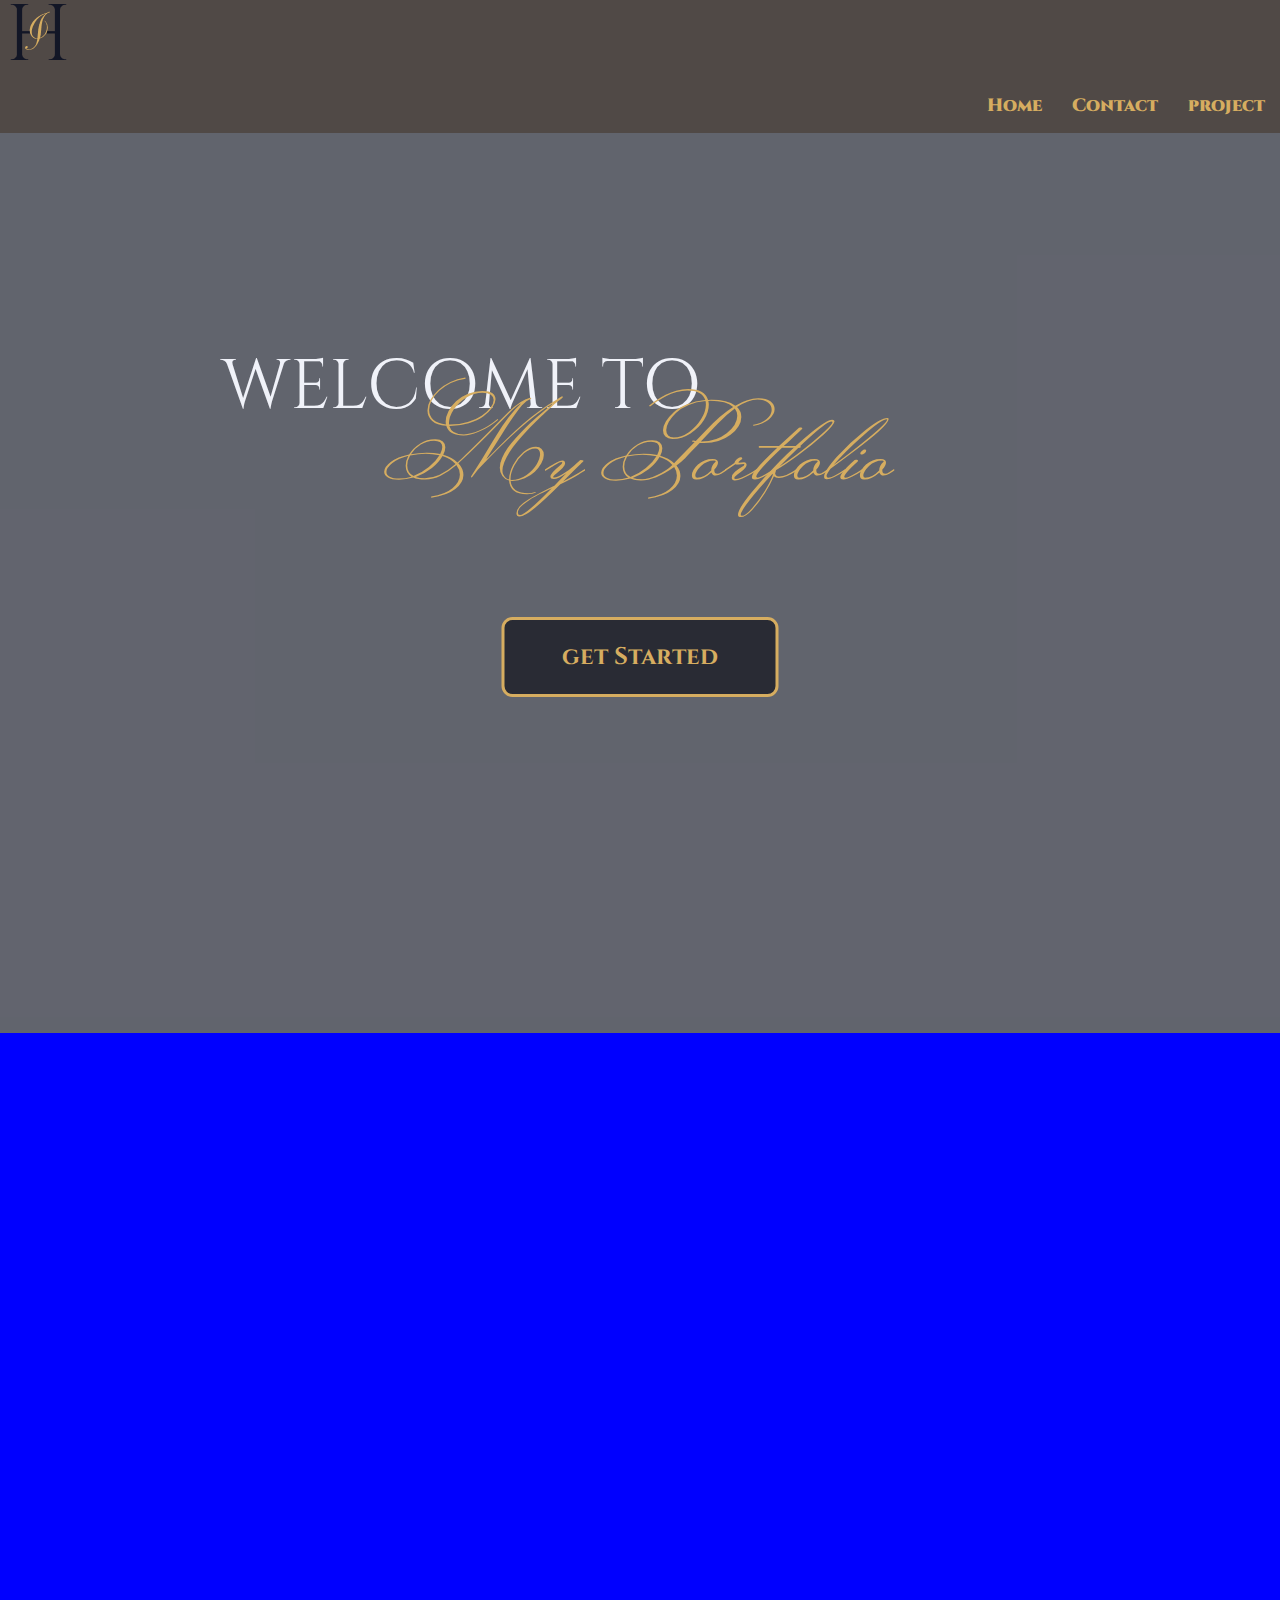
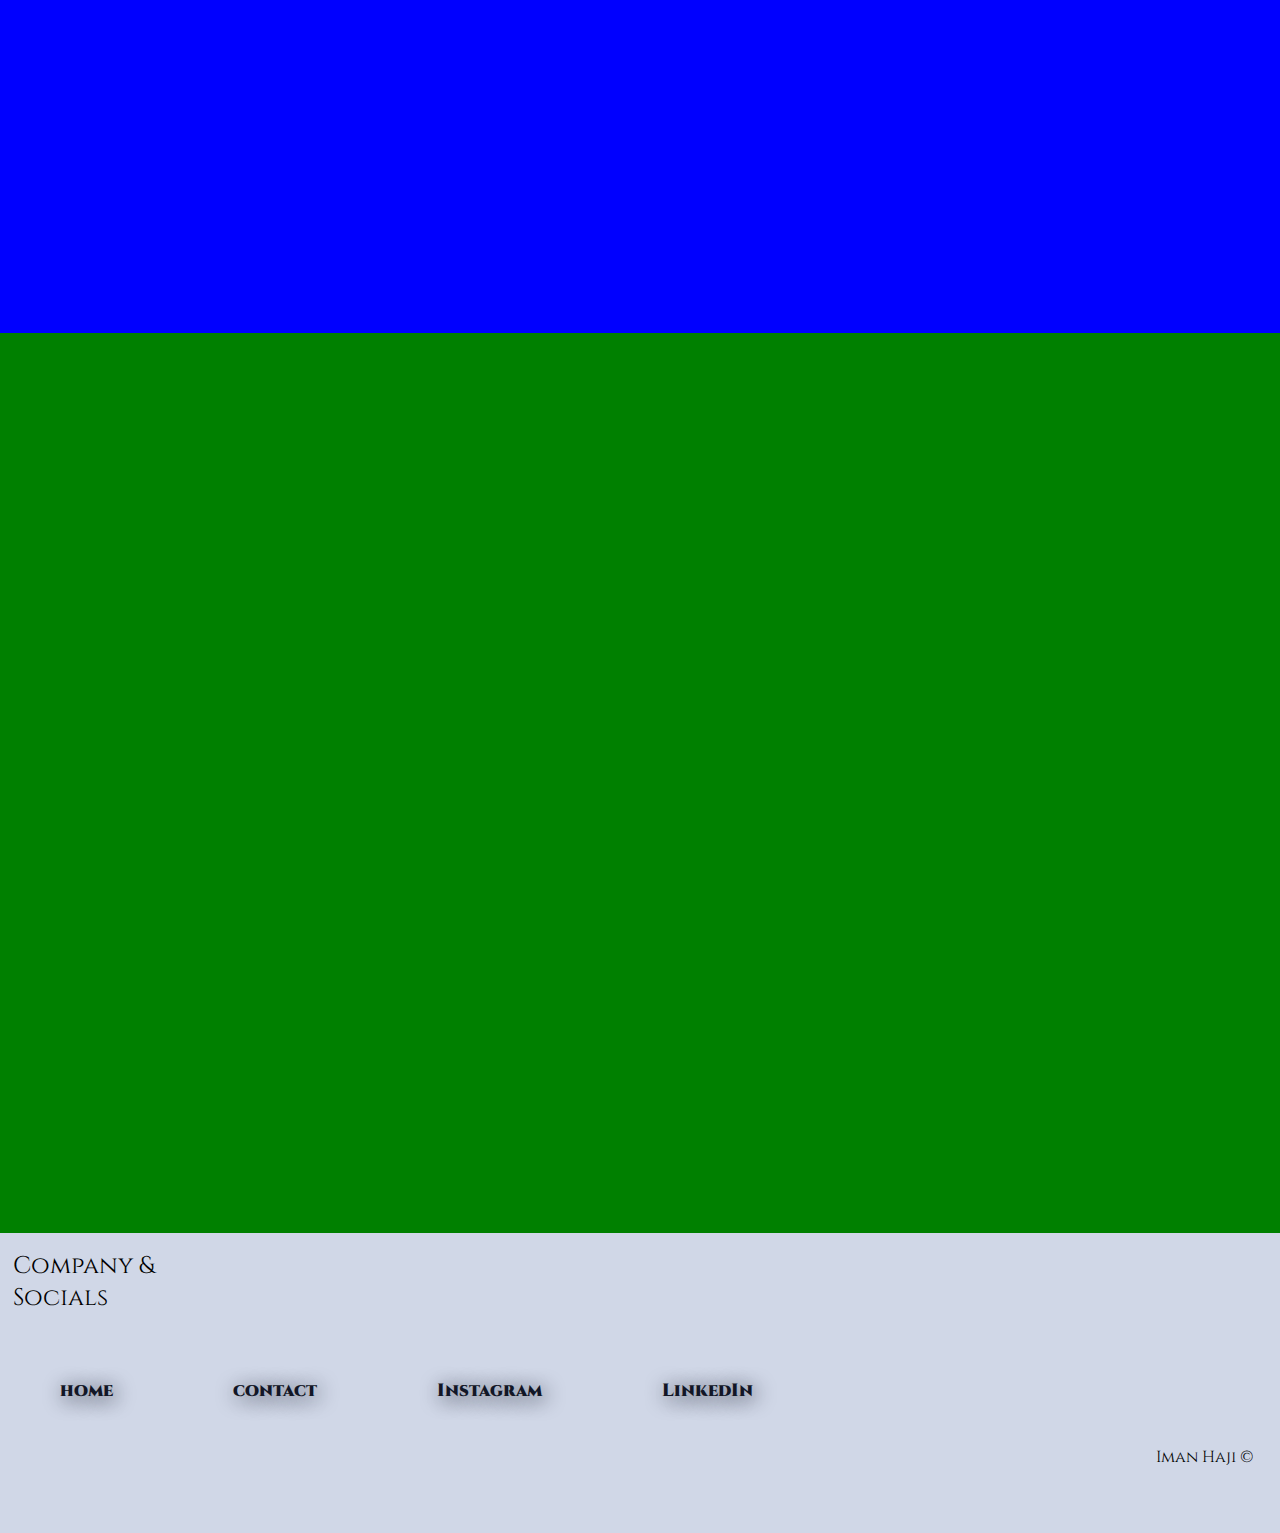
==== commit de2e74b1: "progress bar" ====
--- a/index.html
+++ b/index.html
@@ -17,7 +17,6 @@
 
     <nav class="navbar">
       <ul>
-        <li><a href="about.html" class="link">About</a></li>
         <li><a href="project.html" class="link">project</a></li>
         <li><a href="contact.html" class="link">Contact</a></li>
         <li><a href="index.html" class="link">Home</a></li>
@@ -41,7 +40,6 @@
 
     </div>
     <div class="colorful-section blue">
-
     </div>
     <div class="colorful-section green">
 
@@ -66,9 +64,7 @@
 
       <nav class="companynav">
         <ul>
-          <li><a href="about.html" class="link">company</a></li>
           <li><a href="index.html" class="link">home</a></li>
-          <li><a href="about.html" class="link">about</a></li>
           <li><a href="contact.html" class="link">contact</a></li>
           <li><a href="https://www.instagram.com/" class="link">Instagram</a></li>
           <li><a href="https://www.linkedin.com/home" class="link">LinkedIn</a></li>
--- a/style.css
+++ b/style.css
@@ -433,7 +433,7 @@
   position: relative;
   align-items: center;
   float: center;
-  margin-left: 100%;
+  margin-left: 93%;
   margin-top: 40px;
 
 }
@@ -448,6 +448,166 @@
 }
 
 /*            ABOUT HTML           */
+
+
+
+
+
+/*            TERMS AND CONDITIONS HTML           */
+
+.bodyTC {
+  background: #EFE2CC;
+  color: #000;
+  margin: 0;
+
+}
+
+.headerTerms {
+  width: 880px;
+  height: 180px;
+  align-items: center;
+  text-align: center;
+  font-size: 60px;
+  font-style: normal;
+  font-weight: 900;
+  line-height: normal;
+  margin: auto;
+  width: 640px;
+  padding: 50px;
+}
+
+.lastUpdated {
+  height: 160px;
+  flex-shrink: 0;
+  display: flex;
+  padding-top: 2px;
+  margin: auto;
+  width: 640px;
+  padding: 50px;
+  line-height: 150%;
+
+}
+
+.mainTerms {
+  display: flex;
+  align-items: center;
+  justify-content: center;
+  text-align: left;
+  margin: auto;
+  width: 640px;
+  padding: 50px;
+  line-height: 1.6;
+}
+
+.buttonBack {
+  color: #D6AD60;
+  background-color: #292b34;
+  border: 3px solid #D6AD60;
+  border-radius: 11px;
+  position: absolute;
+  width: 277px;
+  height: 80px;
+  top: 200%;
+  left: 50%;
+  gap: 10px;
+  transform: translate(-50%, -50%);
+  text-align: center;
+  align-items: center;
+  text-decoration: none;
+  display: inline-block;
+  padding: 13px 23px;
+  cursor: pointer;
+  flex-shrink: 0;
+  font-size: x-large;
+  font-weight: bold;
+  position: absolute;
+  margin-bottom: 100%;
+}
+
+.checkbox {
+  content: "";
+  display: inline-block;
+  border: 1px solid #D6AD60;
+  padding: 5px;
+  cursor: pointer;
+  width: 50%;
+  height: 100%;
+  margin-right: 0.5rem;
+  align-items: center;
+  text-align: center;
+  justify-content: center;
+  margin-left: 26%;
+}
+
+
+/*            PROJECT HTML           */
+
+
+.skills {
+  padding: 20px;
+  margin: 30px;
+}
+
+.h3P {
+  align-items: center;
+  text-align: center;
+  font-size: 20px;
+  font-style: normal;
+  font-weight: 500;
+  line-height: normal;
+  margin: auto;
+}
+
+strong {
+  color: #EFE2CC;
+}
+
+.skill {
+  margin-bottom: 20px;
+  margin: 40px;
+}
+
+.progress-bar {
+  background-color: #D6AD60;
+  height: 20px;
+  border-radius: 11px;
+}
+
+.progress {
+  border-radius: 10px;
+  width: 50%;
+  height: 100%;
+  background-color: #121626;
+}
+
+
+
+/*back to top btn */
+
+#back-to-top {
+  display: none;
+  position: fixed;
+  bottom: 20px;
+  right: 20px;
+  padding: 10px 20px;
+  background: #0074D9;
+  /* Blue color */
+  color: #fff;
+  border: none;
+  border-radius: 5px;
+}
+
+/* Styling for mobile menu (responsive with CSS media queries) */
+
+.mobile-menu {
+  display: none;
+  /* Style your mobile menu here */
+}
+
+
+
+
+
 
 
 
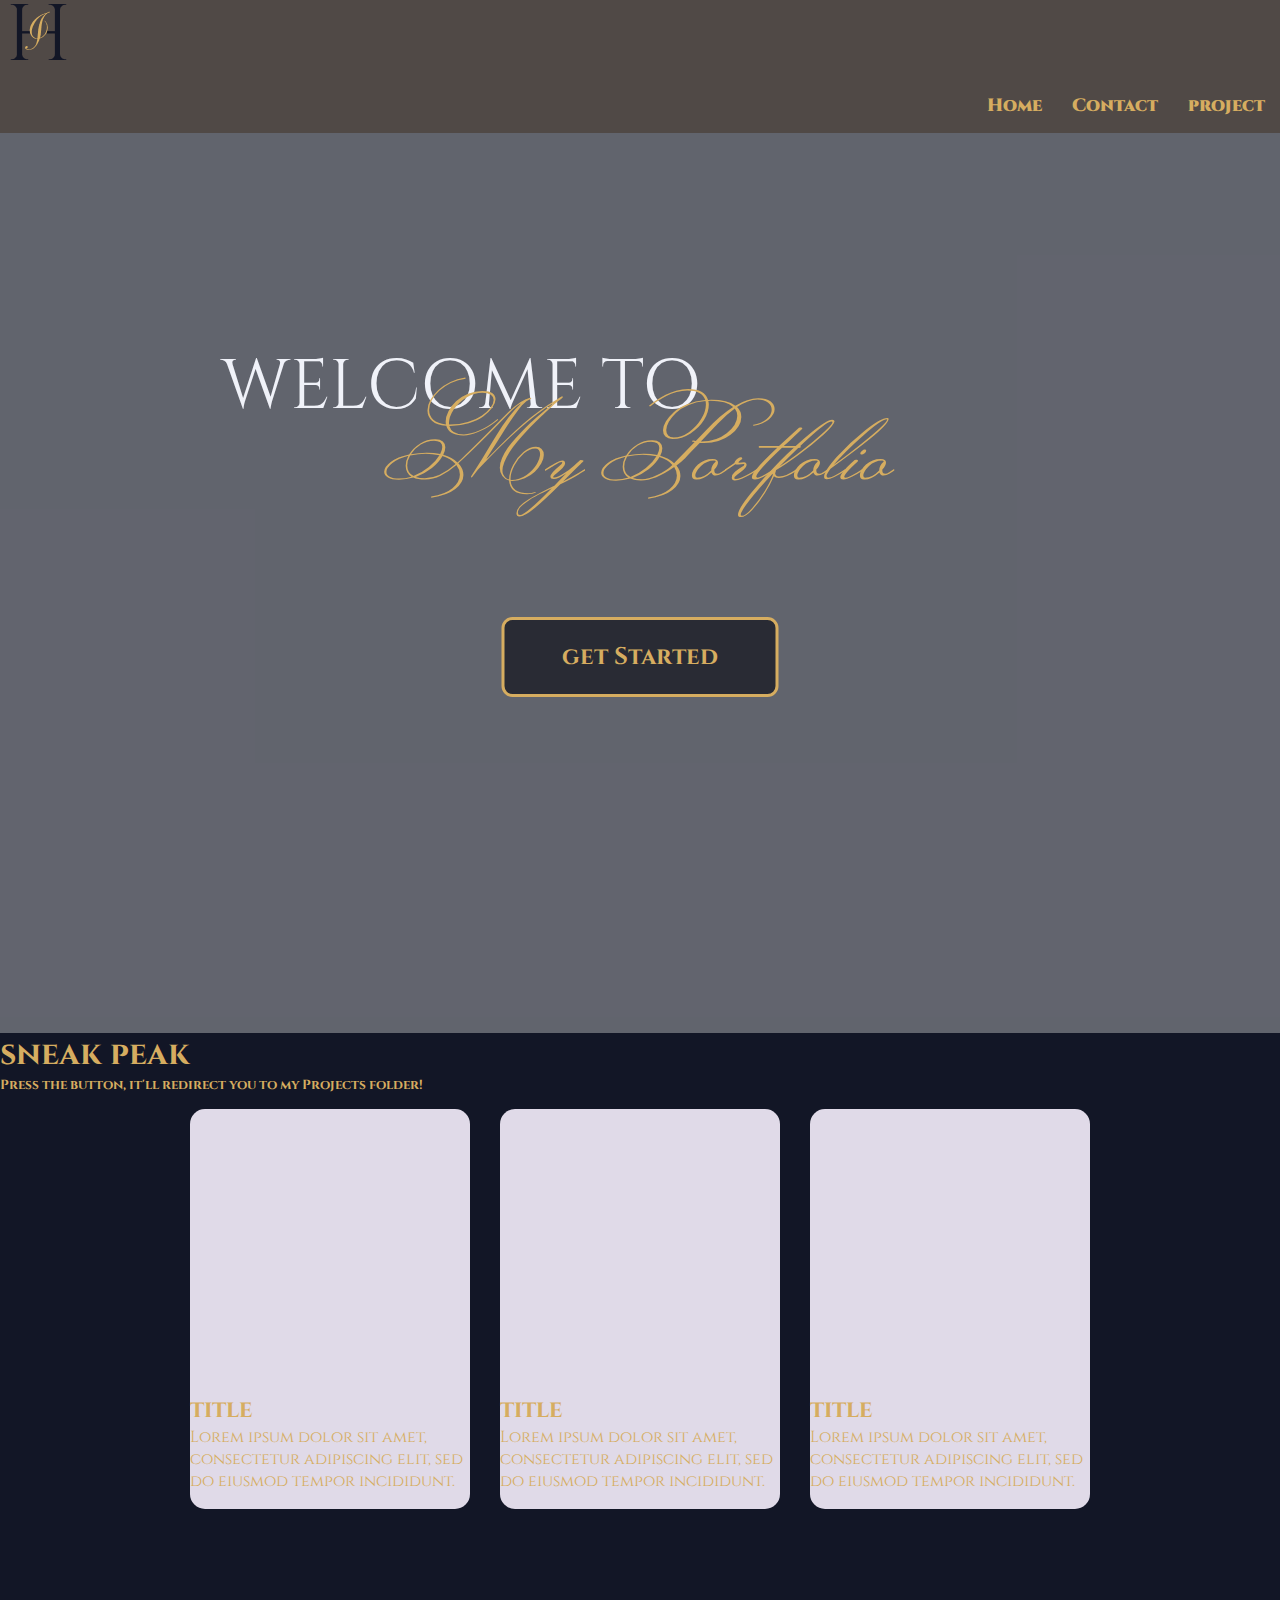
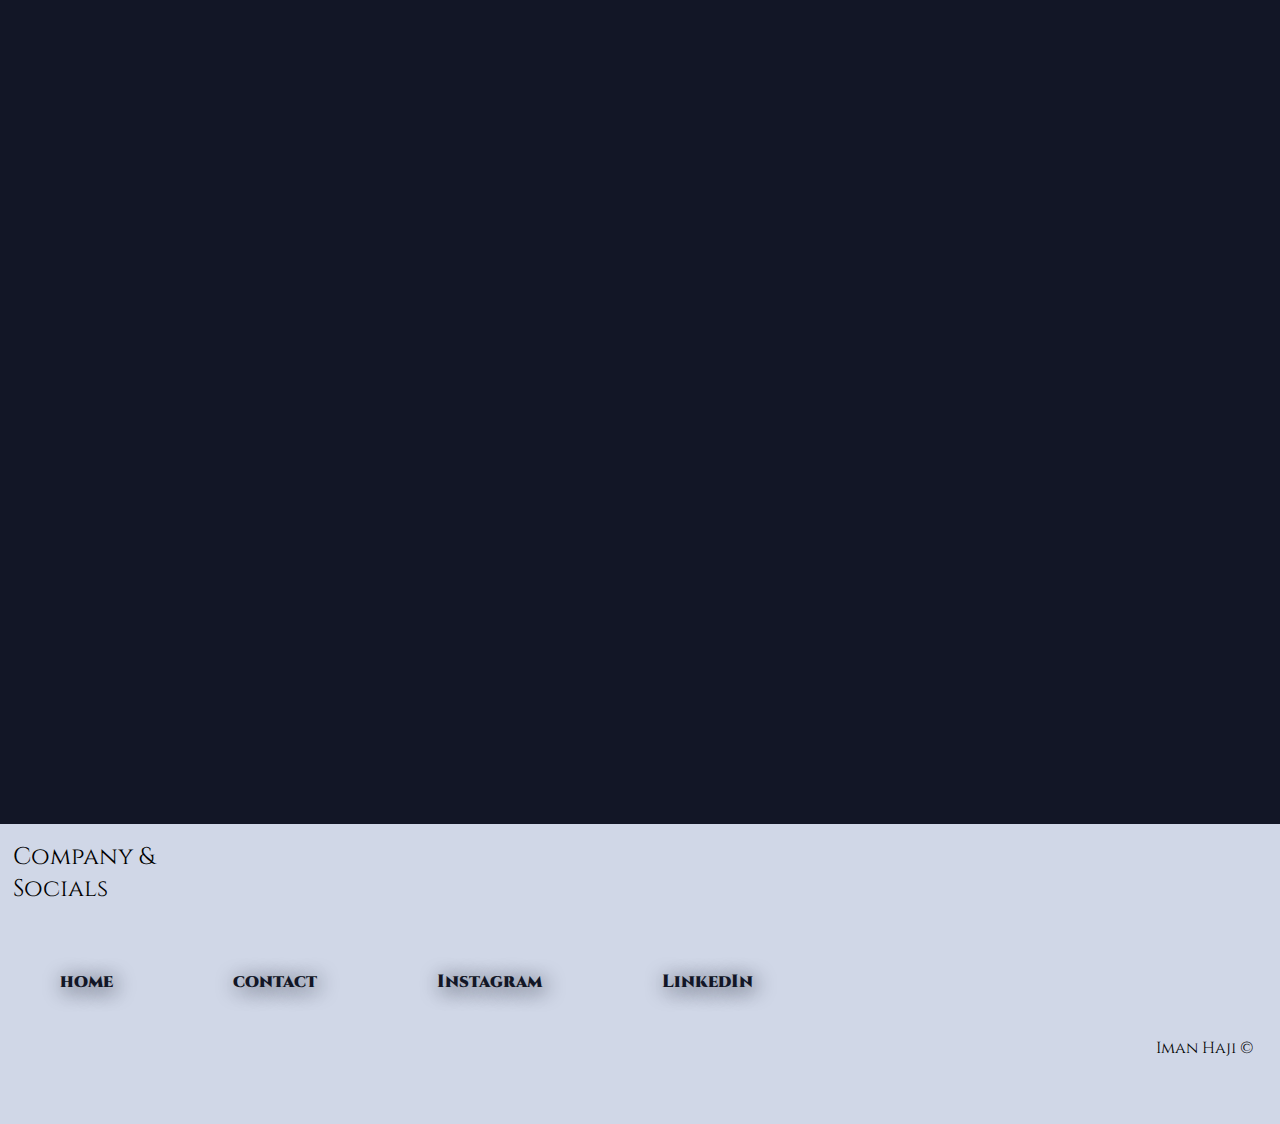
==== commit 5a602152: "card effect with flexbox" ====
--- a/index.html
+++ b/index.html
@@ -39,8 +39,65 @@
     <div class="colorful-section first">
 
     </div>
-    <div class="colorful-section blue">
-    </div>
+
+
+
+    <h1>sneak peak</h1>
+    <h5>Press the button, it'll redirect you to my Projects folder!</h5>
+<section class="container">
+  <div class="card">
+    <div class="card-image card1"></div>
+    <h2>title</h2>
+    <p>Lorem ipsum dolor sit amet, consectetur adipiscing elit, sed do eiusmod tempor incididunt.</p>
+  </div>
+  <div class="card">
+    <div class="card-image card2"></div>
+    <h2>title</h2>
+    <p>Lorem ipsum dolor sit amet, consectetur adipiscing elit, sed do eiusmod tempor incididunt.</p>
+  </div>
+  <div class="card">
+    <div class="card-image card3"></div>
+    <h2>title</h2>
+    <p>Lorem ipsum dolor sit amet, consectetur adipiscing elit, sed do eiusmod tempor incididunt.</p>
+  </div>
+</section>
+
+
+
+<!-- 
+<div class="row">
+  <div class="column1">
+    <img src="https://i.pinimg.com/564x/d3/3e/e3/d33ee372509f3eb0ad15166fe22671b5.jpg" alt="img" width="50%">
+  </div>
+  <div class="column2">
+    <img src="https://i.pinimg.com/564x/ce/f9/45/cef9458ccd698c3cfd175b6d47b27120.jpg" alt="img" width="50%">
+  </div>
+</div>
+
+
+
+
+      <div class="imagess">
+        <div class="image1">
+        </div>
+        <div class="image2">
+        </div>
+      </div>
+    </div>-->
+
+
+
+
+
+
+
+
+
+
+
+
+
+    
     <div class="colorful-section green">
 
     </div>
--- a/style.css
+++ b/style.css
@@ -10,8 +10,42 @@
   color: #D6AD60;
 }
 
-
 /*            INDEX HTML           */
+
+.container {
+  display: flex;
+  justify-content: center;
+}
+
+.card {
+  background-color: #e0dae8;
+  width: 280px;
+  height: 400px;
+  margin: 15px;
+  border-radius: 15px;
+}
+
+.card-image {
+  height: 270px;
+  margin-bottom: 15px;
+  background-size: cover;
+  border-radius: 15px 15px 0 0;
+}
+
+
+.card1 {
+  background-image: url('https://i.pinimg.com/564x/d3/3e/e3/d33ee372509f3eb0ad15166fe22671b5.jpg');
+}
+
+.card2 {
+  background-image: url('https://i.pinimg.com/564x/d3/3e/e3/d33ee372509f3eb0ad15166fe22671b5.jpg');
+}
+
+.card3 {
+  background-image: url('https://i.pinimg.com/564x/ce/3e/f0/ce3ef02937d90d6e2656fd15476e1860.jpg');
+}
+
+
 
 .backgroundIMG img {
   opacity: 22%;
@@ -117,13 +151,7 @@
   background: rgba(217, 217, 217, 0.40);
 }
 
-.blue {
-  background-color: blue;
-}
-
-.green {
-  background-color: green;
-}
+/*i wont change the default name i chose. ill simply change colours etc.*/
 
 .company {
   background-color: #D0D7E7;
@@ -317,7 +345,9 @@
   align-items: center;
   float: center;
   margin-left: 30%;
-}
+  size-adjust: none;
+}
+
 
 .colorful-section-blue {
   width: 1900px;
@@ -389,7 +419,6 @@
   width: 500px;
 }
 
-
 .TCP p {
   font-size: 25px;
 }
@@ -409,8 +438,6 @@
 .TCP a:active {
   color: #f4e0bb;
 }
-
-
 
 
 .buttonSend {
@@ -435,7 +462,6 @@
   float: center;
   margin-left: 93%;
   margin-top: 40px;
-
 }
 
 .centered {
@@ -509,7 +535,7 @@
   height: 80px;
   top: 200%;
   left: 50%;
-  gap: 10px;
+  gap: 11px;
   transform: translate(-50%, -50%);
   text-align: center;
   align-items: center;
@@ -567,9 +593,10 @@
   margin: 40px;
 }
 
+/*
 .progress-bar {
   background-color: #D6AD60;
-  height: 20px;
+  height: 30px;
   border-radius: 11px;
 }
 
@@ -578,12 +605,117 @@
   width: 50%;
   height: 100%;
   background-color: #121626;
-}
-
+}*/
+
+
+
+/*font sizes for each bar + hovers on each*/
+.html {
+  font-size: 25px;
+  cursor: default;
+
+}
+
+.html:hover {
+  color: #121626;
+  transition: 0.5s;
+  cursor: default;
+}
+
+.css {
+  font-size: 25px;
+  cursor: default;
+}
+
+.css:hover {
+  color: #121626;
+  transition: 0.5s;
+  cursor: default;
+}
+
+.javascript {
+  font-size: 25px;
+  cursor: default;
+}
+
+.javascript:hover {
+  color: #121626;
+  transition: 0.5s;
+  cursor: default;
+}
+
+.design {
+  font-size: 25px;
+  cursor: default;
+}
+
+.design:hover {
+  color: #121626;
+  transition: 0.5s;
+  cursor: default;
+}
+
+
+/* progress bar for each skill individually */
+
+/*HTML*/
+.progress-barHTML {
+  background-color: #D6AD60;
+  height: 30px;
+  border-radius: 11px;
+}
+
+.progressHTML {
+  border-radius: 10px;
+  width: 90%;
+  height: 100%;
+  background-color: #121626;
+}
+
+/*CSS*/
+.progress-barCSS {
+  background-color: #D6AD60;
+  height: 30px;
+  border-radius: 11px;
+}
+
+.progressCSS {
+  border-radius: 10px;
+  width: 76%;
+  height: 100%;
+  background-color: #121626;
+}
+
+/*JS*/
+.progress-barJS {
+  background-color: #D6AD60;
+  height: 30px;
+  border-radius: 11px;
+}
+
+.progressJS {
+  border-radius: 10px;
+  width: 50%;
+  height: 100%;
+  background-color: #121626;
+}
+
+/*UI UX DESIGN*/
+.progress-barDesign {
+  background-color: #D6AD60;
+  height: 30px;
+  border-radius: 11px;
+}
+
+.progressDesign {
+  border-radius: 10px;
+  width: 66%;
+  height: 100%;
+  background-color: #121626;
+}
 
 
 /*back to top btn */
-
 #back-to-top {
   display: none;
   position: fixed;
@@ -597,20 +729,70 @@
   border-radius: 5px;
 }
 
-/* Styling for mobile menu (responsive with CSS media queries) */
+/* Styling for mobile menu (responsive with CSS media queries) maybe */
 
 .mobile-menu {
   display: none;
-  /* Style your mobile menu here */
-}
-
-
-
-
-
-
-
-
+}
+
+
+
+/*            INQUIRY HTML           */
+
+.thankYou {
+  width: 600px;
+  height: 120px;
+  top: 511px;
+  left: 636px;
+  text-align: center;
+  align-items: center;
+  top: 50%;
+  bottom: 50%;
+  padding-top: 25%;
+}
+
+.thankYouInquiry {
+  width: 648px;
+  height: 54px;
+  color: #FEFFFC;
+  font-size: 40px;
+  font-weight: 400;
+  letter-spacing: 2px;
+  align-items: center;
+}
+
+.userInquiryHTML {
+  display: flex;
+  align-items: center;
+  justify-content: center;
+  text-align: center;
+  margin-left: 2%;
+}
+
+.buttonBackInquiry {
+  color: #eff0f8;
+  background-color: #504946;
+  border: 3px solid #eff0f8;
+  border-radius: 11px;
+  position: absolute;
+  width: 277px;
+  height: 80px;
+  top: 80%;
+  left: 50%;
+  gap: 11px;
+  transform: translate(-50%, -50%);
+  text-align: center;
+  align-items: center;
+  text-decoration: none;
+  display: inline-block;
+  padding: 13px 23px;
+  cursor: pointer;
+  flex-shrink: 0;
+  font-size: x-large;
+  font-weight: bold;
+  position: absolute;
+  margin-bottom: 100%;
+}
 
 
 
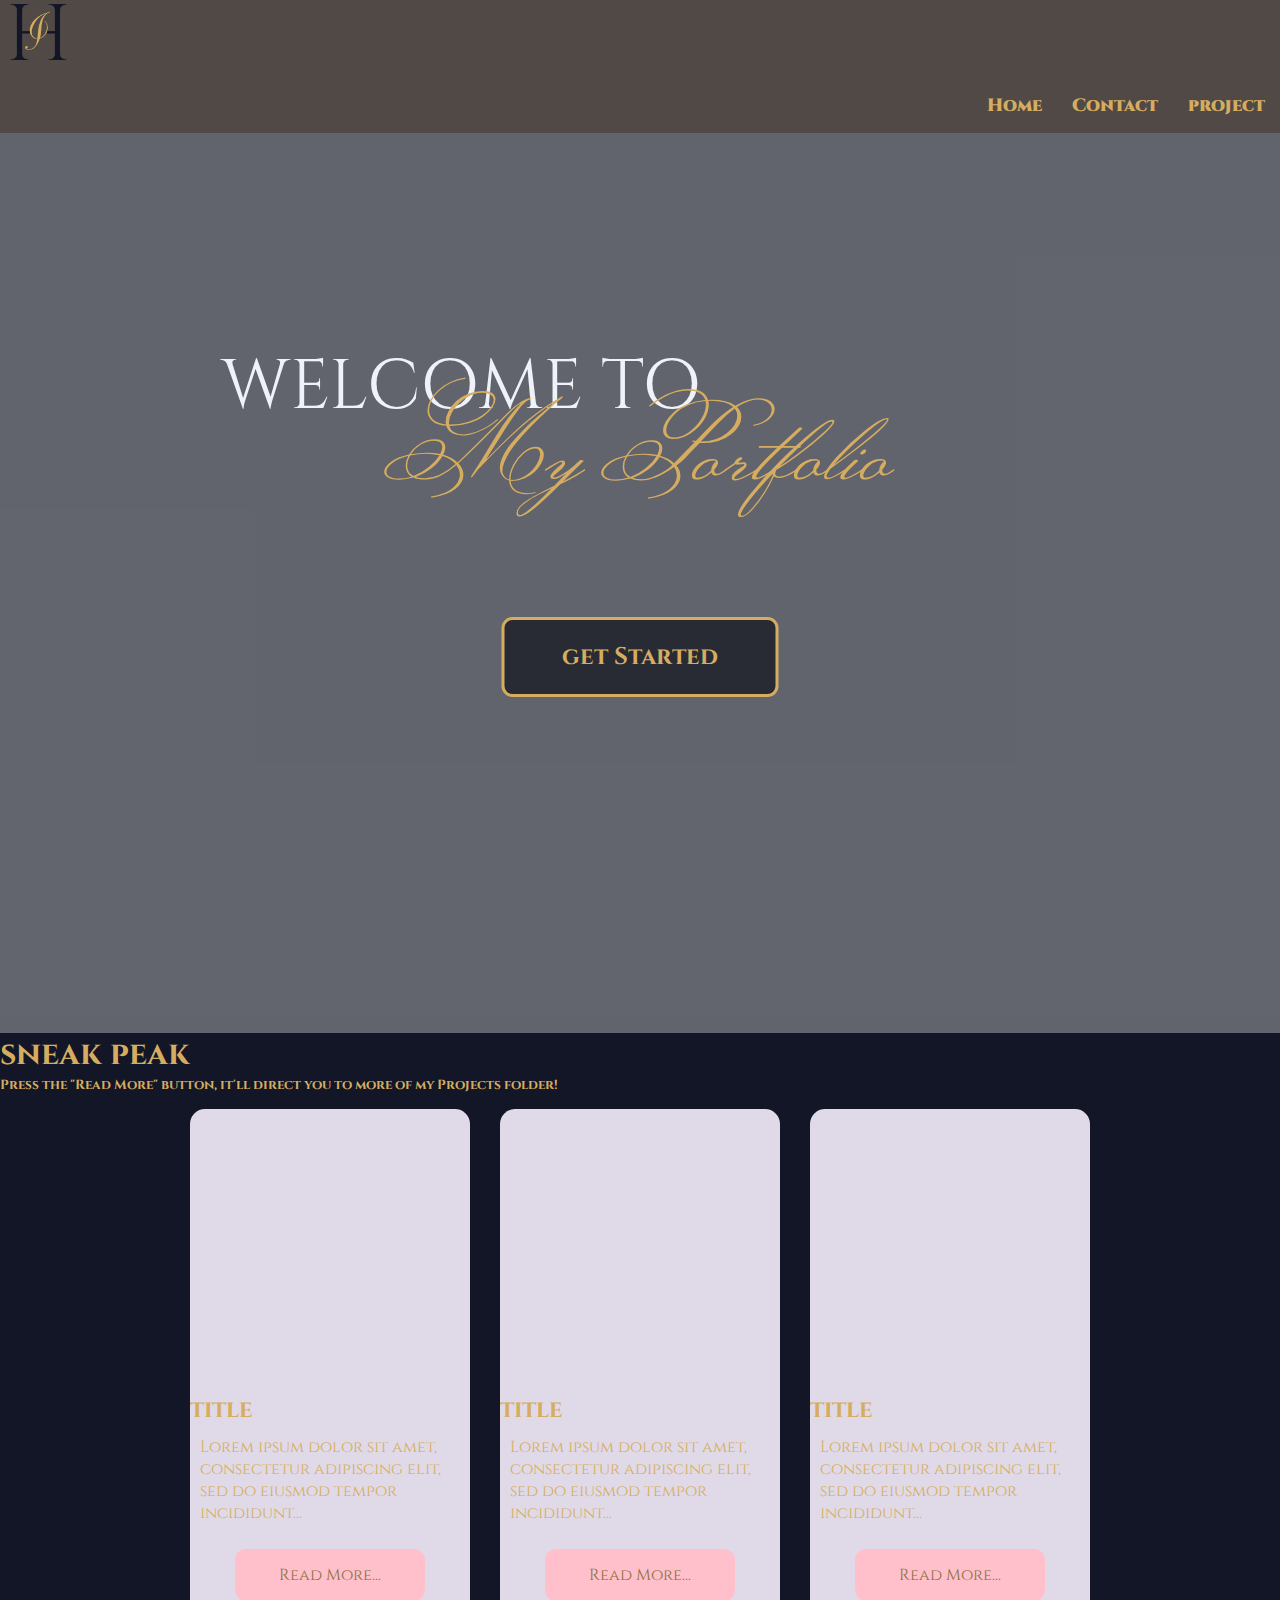
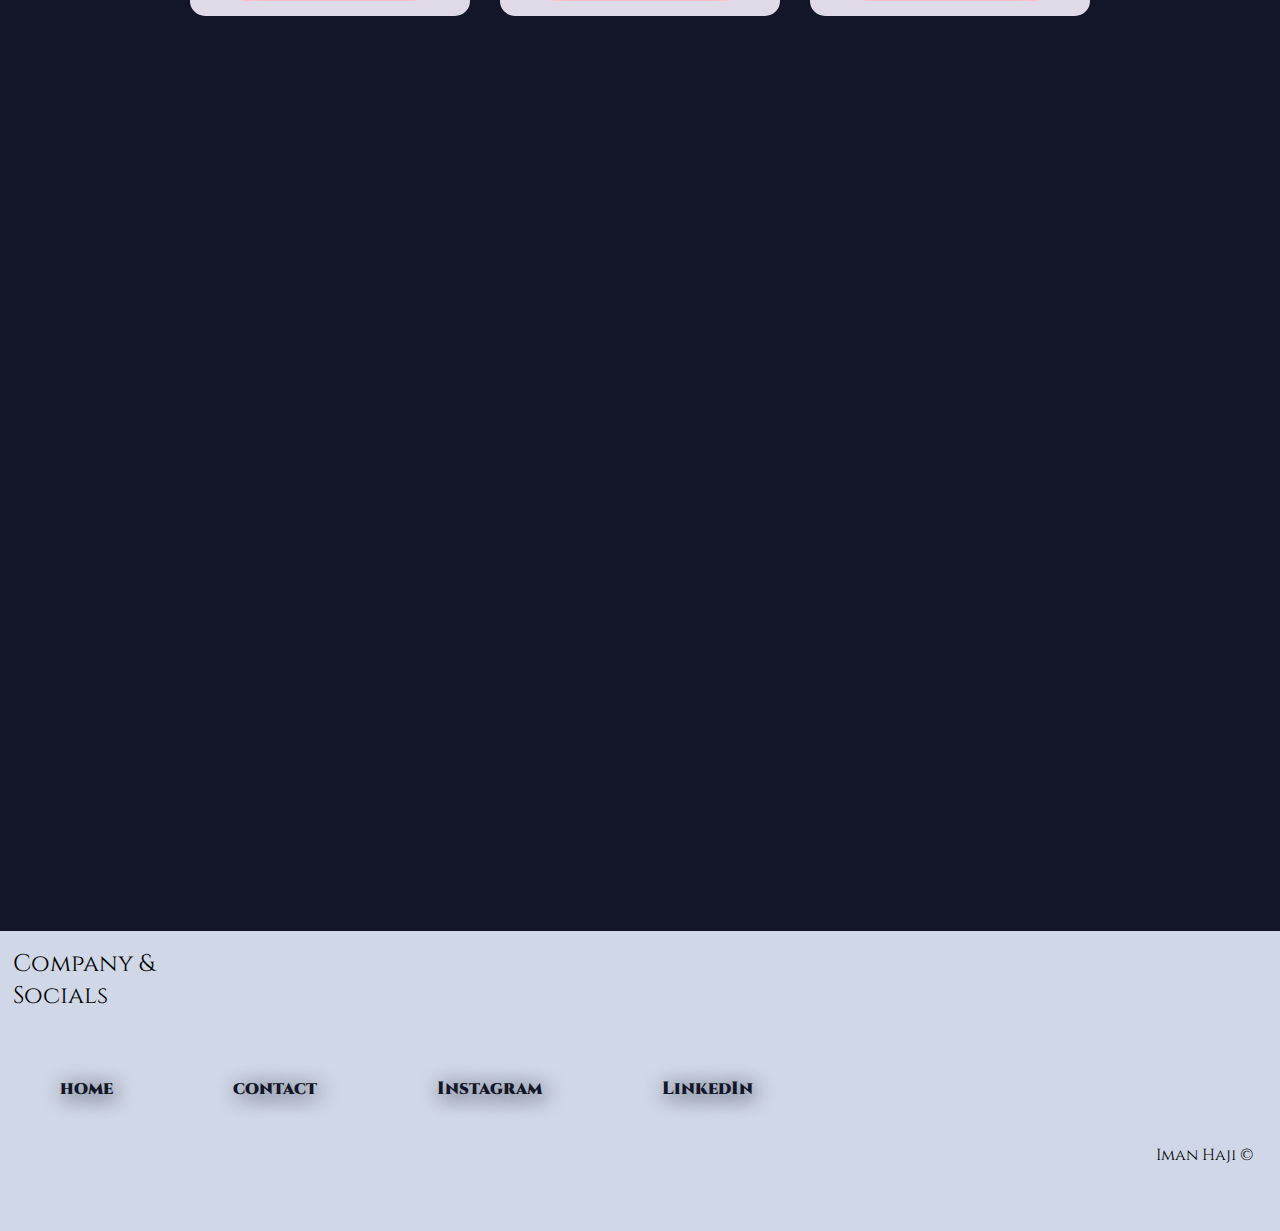
==== commit 60389ada: "card hover and transition" ====
--- a/index.html
+++ b/index.html
@@ -43,22 +43,25 @@
 
 
     <h1>sneak peak</h1>
-    <h5>Press the button, it'll redirect you to my Projects folder!</h5>
+    <h5>Press the "Read More" button, it'll direct you to more of my Projects folder!</h5>
 <section class="container">
   <div class="card">
     <div class="card-image card1"></div>
     <h2>title</h2>
-    <p>Lorem ipsum dolor sit amet, consectetur adipiscing elit, sed do eiusmod tempor incididunt.</p>
+    <p>Lorem ipsum dolor sit amet, consectetur adipiscing elit, sed do eiusmod tempor incididunt...</p>
+    <a href="">Read More...</a>
   </div>
   <div class="card">
     <div class="card-image card2"></div>
     <h2>title</h2>
-    <p>Lorem ipsum dolor sit amet, consectetur adipiscing elit, sed do eiusmod tempor incididunt.</p>
+    <p>Lorem ipsum dolor sit amet, consectetur adipiscing elit, sed do eiusmod tempor incididunt...</p>
+    <a href="">Read More...</a>
   </div>
   <div class="card">
     <div class="card-image card3"></div>
     <h2>title</h2>
-    <p>Lorem ipsum dolor sit amet, consectetur adipiscing elit, sed do eiusmod tempor incididunt.</p>
+    <p>Lorem ipsum dolor sit amet, consectetur adipiscing elit, sed do eiusmod tempor incididunt...</p>
+    <a href="">Read More...</a>
   </div>
 </section>
 
--- a/style.css
+++ b/style.css
@@ -15,12 +15,12 @@
 .container {
   display: flex;
   justify-content: center;
+  flex-wrap: wrap;
 }
 
 .card {
   background-color: #e0dae8;
   width: 280px;
-  height: 400px;
   margin: 15px;
   border-radius: 15px;
 }
@@ -45,6 +45,33 @@
   background-image: url('https://i.pinimg.com/564x/ce/3e/f0/ce3ef02937d90d6e2656fd15476e1860.jpg');
 }
 
+.card h1 {
+  padding: 10px;
+  text-align: center;
+}
+
+.card p {
+  padding: 10px;
+}
+
+.card a {
+  background-color: pink;
+  color: #8c703b;
+  padding: 15px 20px;
+  display: block;
+  text-align: center;
+  margin: 15px 45px;
+  border-radius: 11px;
+  text-decoration: none;
+}
+
+.card:hover {
+  background-color: #504946;
+  color: #ccc;
+  cursor: pointer;
+  transform: scale(1.05);
+  transition: all 0.5s ease;
+}
 
 
 .backgroundIMG img {
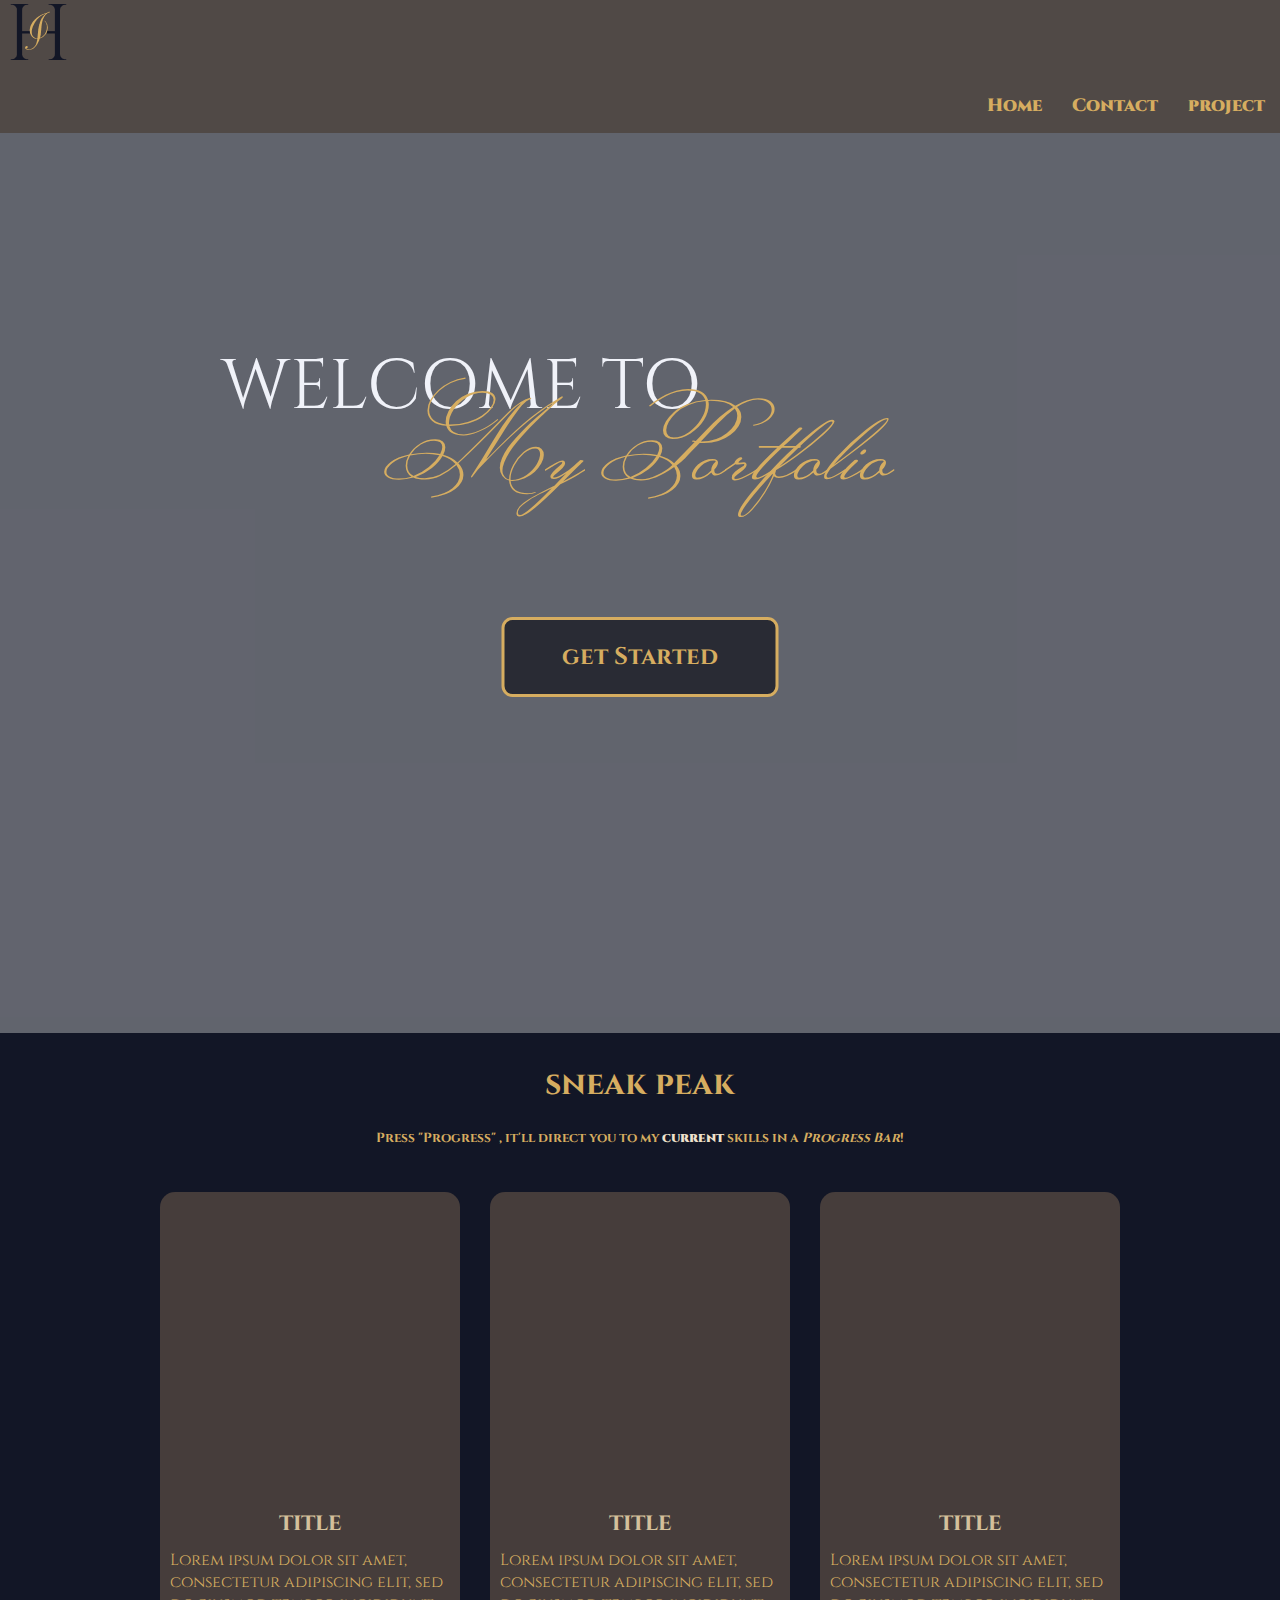
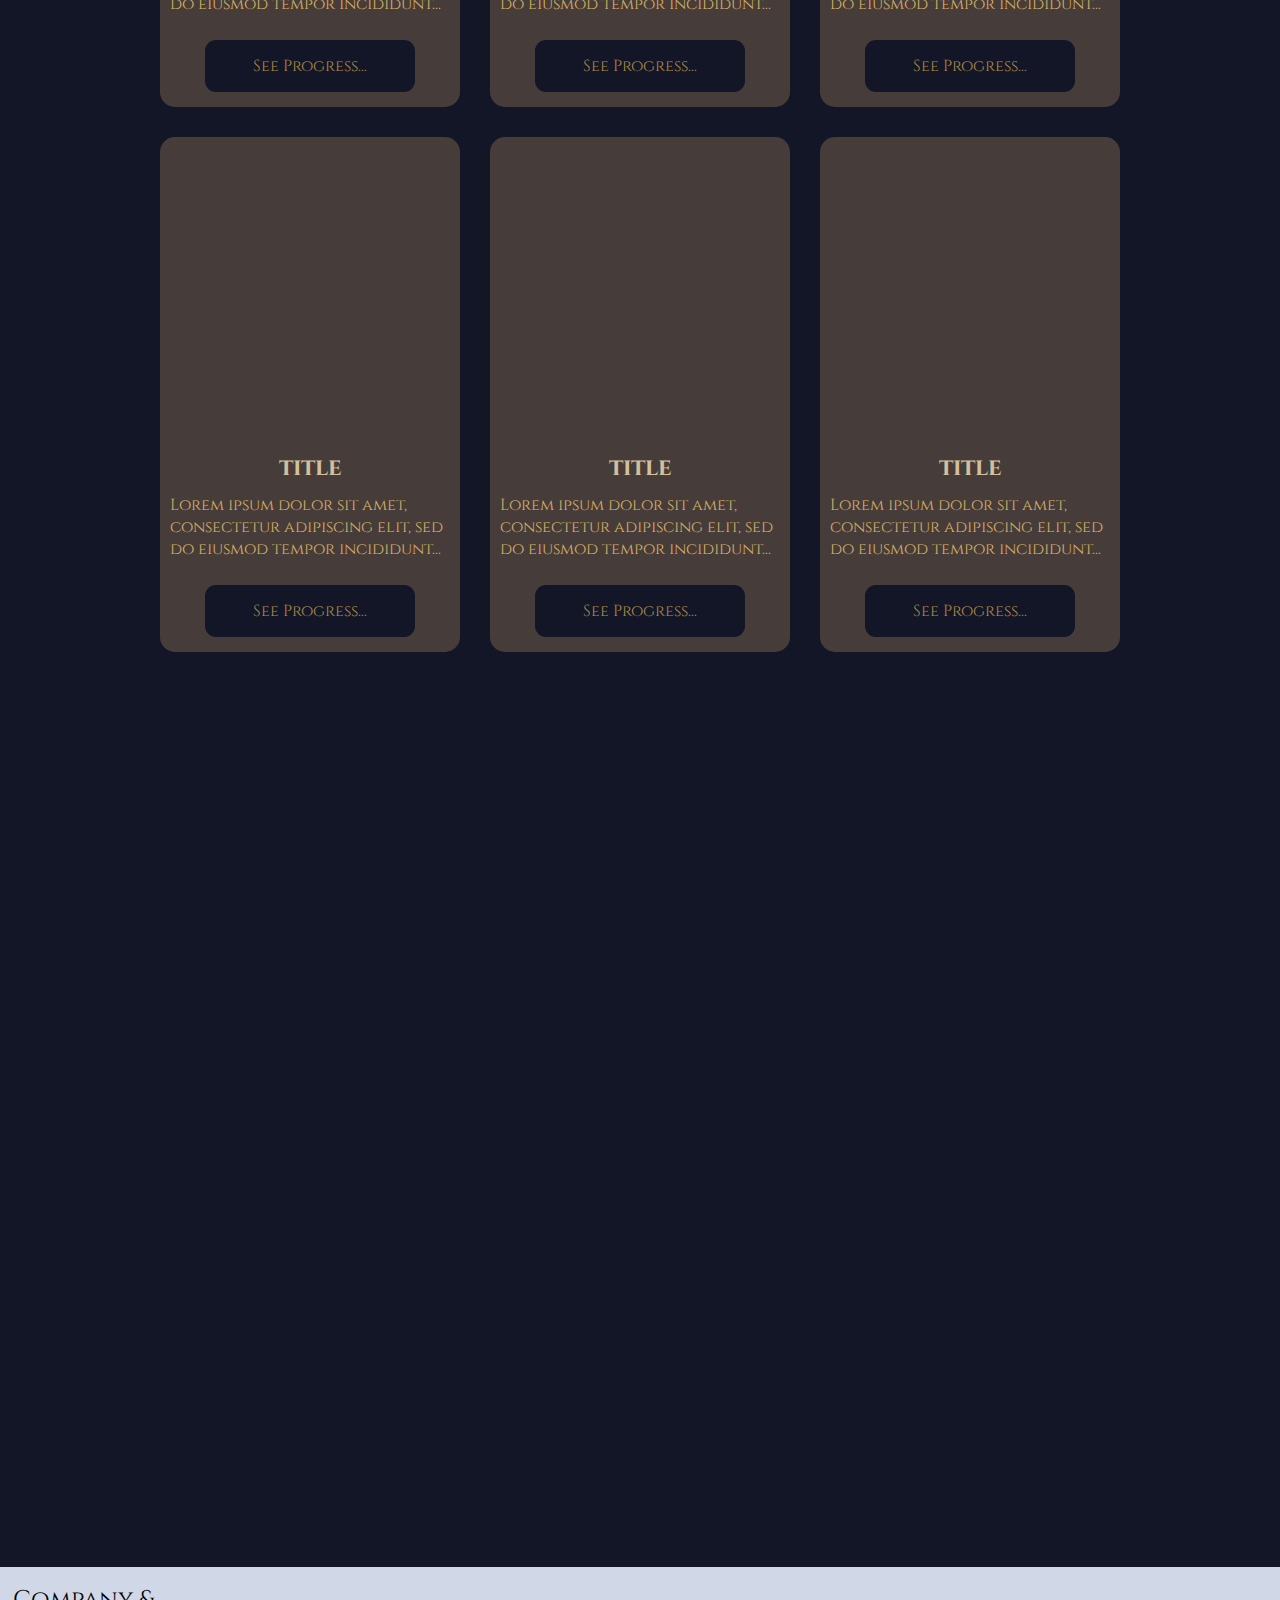
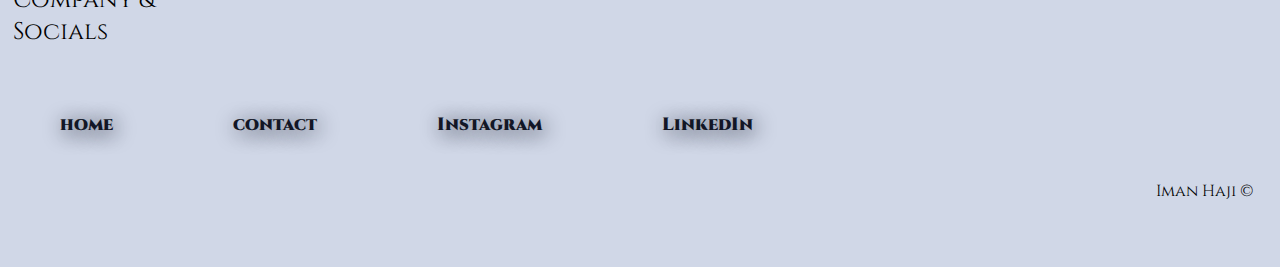
==== commit e9560840: "card heading and paragraph modified" ====
--- a/index.html
+++ b/index.html
@@ -42,30 +42,48 @@
 
 
 
-    <h1>sneak peak</h1>
-    <h5>Press the "Read More" button, it'll direct you to more of my Projects folder!</h5>
+    <h1 class="sneakpeak1">sneak peak</h1>
+    <h5 class="sneakpeak2"> Press "Progress" , it'll direct you to my <strong>current</strong> skills in a <i>Progress Bar</i>!</h5>
 <section class="container">
   <div class="card">
     <div class="card-image card1"></div>
     <h2>title</h2>
     <p>Lorem ipsum dolor sit amet, consectetur adipiscing elit, sed do eiusmod tempor incididunt...</p>
-    <a href="">Read More...</a>
+    <a href="project.html">See Progress...</a>
   </div>
   <div class="card">
     <div class="card-image card2"></div>
     <h2>title</h2>
     <p>Lorem ipsum dolor sit amet, consectetur adipiscing elit, sed do eiusmod tempor incididunt...</p>
-    <a href="">Read More...</a>
+    <a href="project.html">See Progress...</a>
   </div>
   <div class="card">
     <div class="card-image card3"></div>
     <h2>title</h2>
     <p>Lorem ipsum dolor sit amet, consectetur adipiscing elit, sed do eiusmod tempor incididunt...</p>
-    <a href="">Read More...</a>
+    <a href="project.html">See Progress...</a>
   </div>
 </section>
-
-
+<section class="container">
+  <div class="card">
+    <div class="card-image card4"></div>
+    <h2>title</h2>
+    <p>Lorem ipsum dolor sit amet, consectetur adipiscing elit, sed do eiusmod tempor incididunt...</p>
+    <a href="project.html">See Progress...</a>
+  </div>
+  <div class="card">
+    <div class="card-image card5"></div>
+    <h2>title</h2>
+    <p>Lorem ipsum dolor sit amet, consectetur adipiscing elit, sed do eiusmod tempor incididunt...</p>
+    <a href="project.html">See Progress...</a>
+  </div>
+  <div class="card">
+    <div class="card-image card6"></div>
+    <h2>title</h2>
+    <p>Lorem ipsum dolor sit amet, consectetur adipiscing elit, sed do eiusmod tempor incididunt...</p>
+    <a href="project.html">See Progress...</a>
+  </div>
+</section>
 
 <!-- 
 <div class="row">
--- a/style.css
+++ b/style.css
@@ -12,6 +12,31 @@
 
 /*            INDEX HTML           */
 
+.sneakpeak1 {
+  align-items: center;
+  text-align: center;
+  justify-content: center;
+  top: 43%;
+  left: 36%;
+  padding-top: 30px;
+}
+
+.sneakpeak2 {
+  align-items: center;
+  text-align: center;
+  padding-top: 23px;
+  padding-bottom: 30px;
+  top: 43%;
+  left: 36%;
+}
+
+h2 {
+  align-items: center;
+  text-align: center;
+  justify-content: center;
+  color: #d4c09b;
+}
+
 .container {
   display: flex;
   justify-content: center;
@@ -19,32 +44,43 @@
 }
 
 .card {
-  background-color: #e0dae8;
-  width: 280px;
+  background-color: #463d3b;
+  width: 300px;
   margin: 15px;
   border-radius: 15px;
 }
 
 .card-image {
-  height: 270px;
+  height: 300px;
   margin-bottom: 15px;
   background-size: cover;
   border-radius: 15px 15px 0 0;
 }
 
-
 .card1 {
   background-image: url('https://i.pinimg.com/564x/d3/3e/e3/d33ee372509f3eb0ad15166fe22671b5.jpg');
 }
 
 .card2 {
-  background-image: url('https://i.pinimg.com/564x/d3/3e/e3/d33ee372509f3eb0ad15166fe22671b5.jpg');
+  background-image: url('https://i.pinimg.com/564x/38/2d/09/382d09e52421de2f04829b2b45d0ff54.jpg');
 }
 
 .card3 {
   background-image: url('https://i.pinimg.com/564x/ce/3e/f0/ce3ef02937d90d6e2656fd15476e1860.jpg');
 }
 
+.card4 {
+  background-image: url('https://i.pinimg.com/564x/90/6a/a1/906aa11a5d8812cc39ddd37fbb84e8d2.jpg');
+}
+
+.card5 {
+  background-image: url('https://i.pinimg.com/564x/ce/3e/f0/ce3ef02937d90d6e2656fd15476e1860.jpg');
+}
+
+.card6 {
+  background-image: url('https://i.pinimg.com/564x/25/ac/e5/25ace54f2daafb1cff96c8d688aaf68d.jpg');
+}
+
 .card h1 {
   padding: 10px;
   text-align: center;
@@ -55,8 +91,8 @@
 }
 
 .card a {
-  background-color: pink;
-  color: #8c703b;
+  background-color: #121626;
+  color: #a88646;
   padding: 15px 20px;
   display: block;
   text-align: center;
@@ -66,14 +102,14 @@
 }
 
 .card:hover {
-  background-color: #504946;
+  background-color: #726763;
   color: #ccc;
   cursor: pointer;
   transform: scale(1.05);
   transition: all 0.5s ease;
 }
 
-
+/*
 .backgroundIMG img {
   opacity: 22%;
   width: 1800px;
@@ -82,7 +118,7 @@
   background-position: center;
   display: flex;
   justify-content: center;
-  /*border: 5px solid;*/
+  /*border: 5px solid;
   position: absolute;
   top: 50%;
   left: 50%;
@@ -90,7 +126,7 @@
   padding: 7px;
   text-align: center;
   color: white;
-}
+}*/
 
 .welcomeTo {
   color: #f0f2f9;
@@ -329,7 +365,6 @@
   padding-right: 2%;
 
 }
-
 
 /*            ABOUT HTML           */
 
@@ -371,10 +406,9 @@
   padding: 100px;
   align-items: center;
   float: center;
-  margin-left: 30%;
+  margin-left: 20%;
   size-adjust: none;
 }
-
 
 .colorful-section-blue {
   width: 1900px;
@@ -388,9 +422,8 @@
   border: 1px solid #ccc;
   border-radius: 4px;
   box-sizing: border-box;
-  margin-top: 1rem;
+  margin-top: 0.5rem;
   margin-bottom: 16px;
-
 
   /*
   width: 465px;
@@ -560,7 +593,7 @@
   position: absolute;
   width: 277px;
   height: 80px;
-  top: 200%;
+  top: 250%;
   left: 50%;
   gap: 11px;
   transform: translate(-50%, -50%);
@@ -574,7 +607,7 @@
   font-size: x-large;
   font-weight: bold;
   position: absolute;
-  margin-bottom: 100%;
+  margin-bottom: 500%;
 }
 
 .checkbox {
